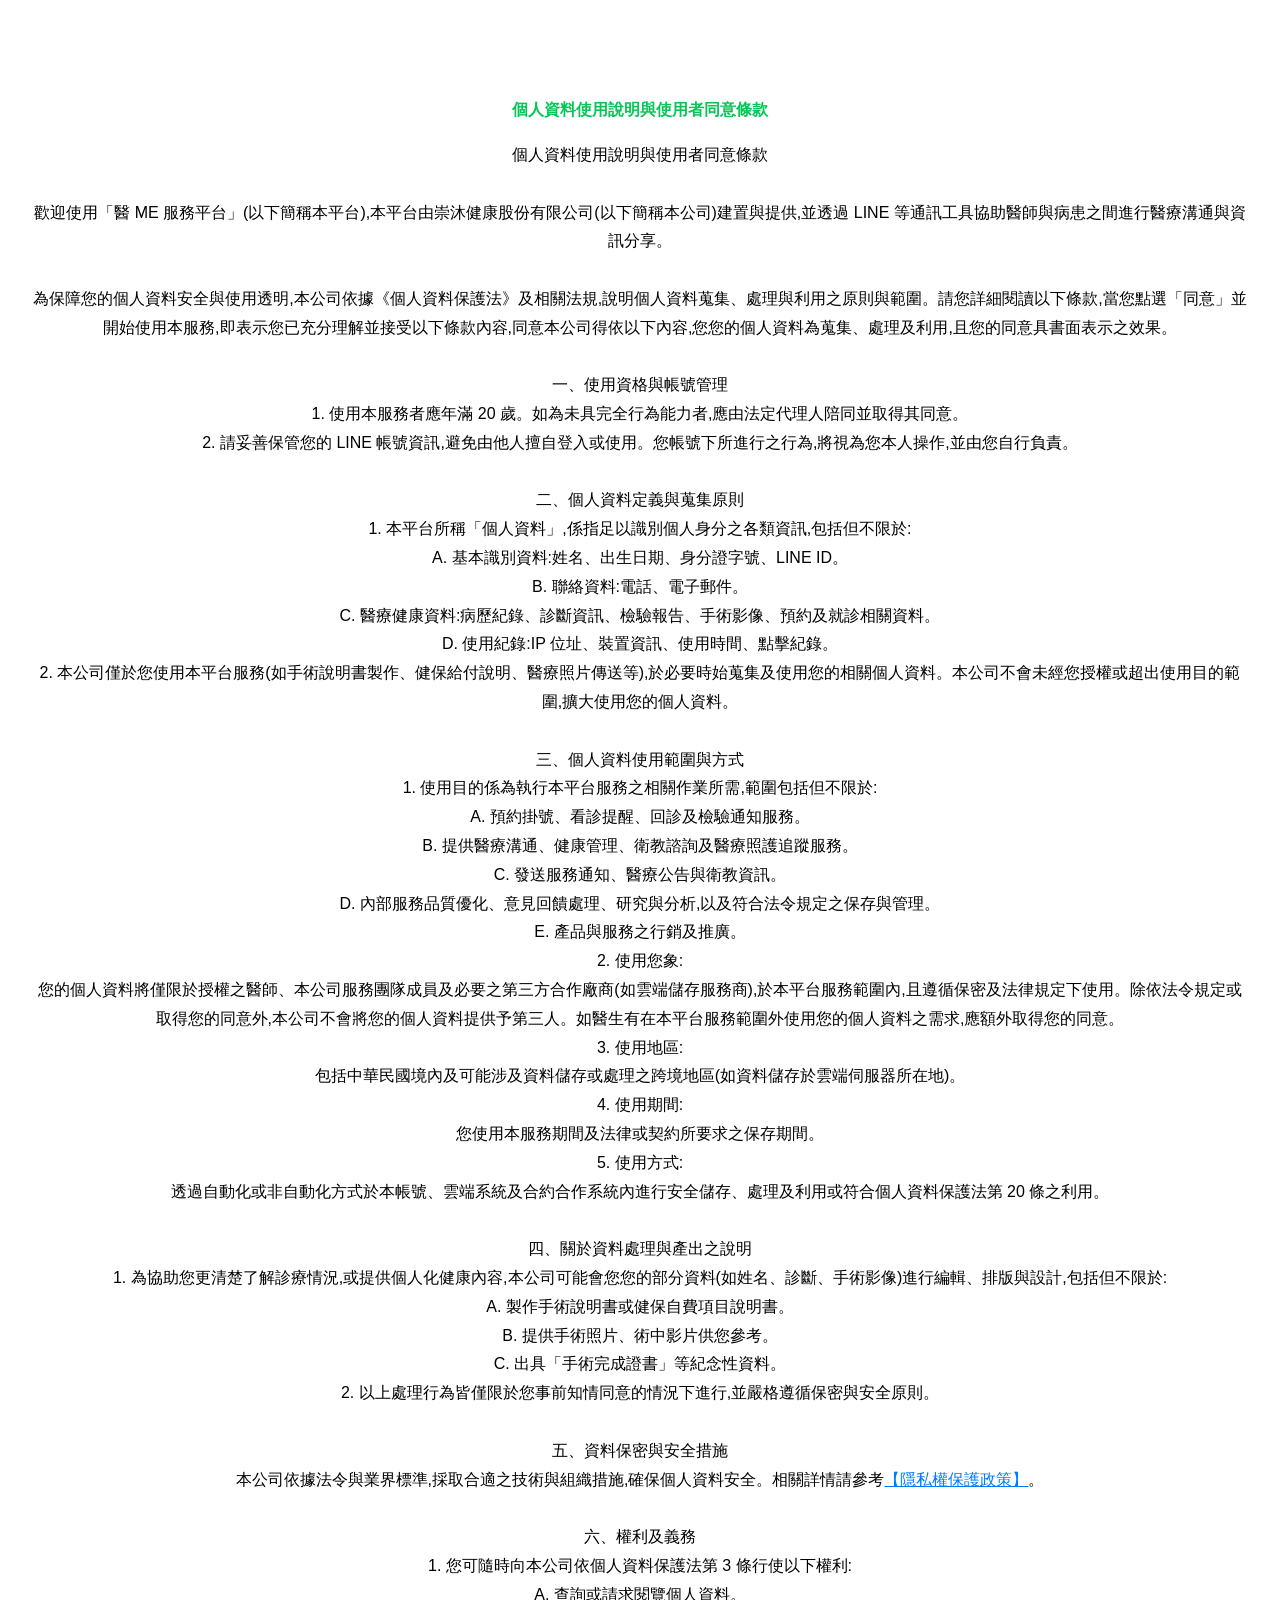
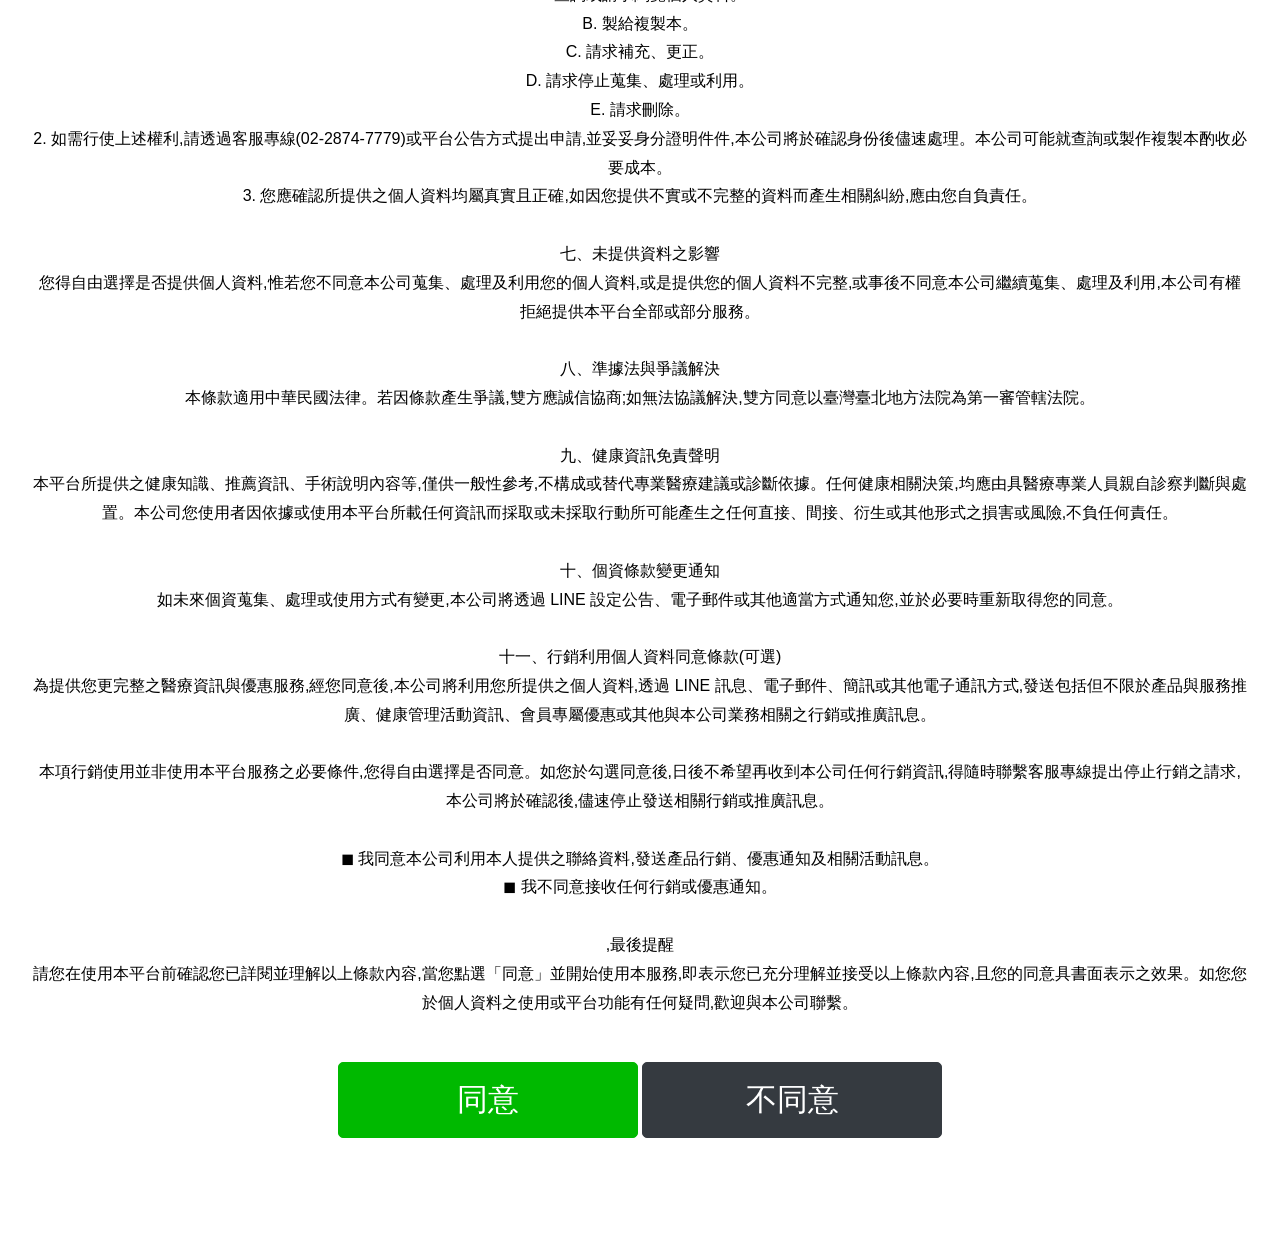
==== src/vanilla/index.html @ 17524dde "Update index.html" ====
<!DOCTYPE html>
<html lang="zh">
  <head>
    <meta charset="UTF-8" />
    <meta name="viewport" content="width=device-width, initial-scale=1.0" />
    <meta http-equiv="X-UA-Compatible" content="ie=edge" />
    <meta name="個資蒐集告知及同意" content="個資蒐集告知及同意頁面" />
    <title>個人資料使用說明與使用者同意條款</title>
    <link rel="stylesheet" href="index.css" />
    <style>
      /* 讓隱私連結看起來像一般文字連結 */
      .privacy-link {
        color: #007bff;
        text-decoration: underline;
        cursor: pointer;
      }
      /* Popup 外層遮罩 */
      .modal {
        position: fixed;
        inset: 0;
        display: none;
        align-items: center;
        justify-content: center;
        background: rgba(0, 0, 0, 0.5);
        z-index: 9999;
      }
      /* 控制顯示 */
      .modal.is-open {
        display: flex;
      }
      /* 內容框 */
      .modal__content {
        background: #ffffff;
        width: 90%;
        max-width: 900px;
        height: 80vh;
        border-radius: 8px;
        box-shadow: 0 10px 30px rgba(0, 0, 0, 0.2);
        display: flex;
        flex-direction: column;
      }
      .modal__header {
        padding: 0.75rem 1rem;
        border-bottom: 1px solid #e5e5e5;
        display: flex;
        align-items: center;
        justify-content: space-between;
      }
      .modal__title {
        font-size: 1rem;
        font-weight: 600;
      }
      .modal__close {
        border: none;
        background: transparent;
        font-size: 1.5rem;
        line-height: 1;
        cursor: pointer;
      }
      .modal__body {
        flex: 1;
        padding: 0;
      }
      .modal__body iframe {
        width: 100%;
        height: 100%;
      }
      /* 文字自動換行 */
      .home__privacy__text {
        white-space: pre-wrap;
        word-wrap: break-word;
        overflow-wrap: break-word;
        line-height: 1.8;
      }
    </style>
  </head>
  <body>
    <div class="home">
      <div class="home__title">
        <h4 class="home__title__link">個人資料使用說明與使用者同意條款</h4>
      </div>
      <p class="home__privacy__text">個人資料使用說明與使用者同意條款

歡迎使用「醫 ME 服務平台」(以下簡稱本平台),本平台由崇沐健康股份有限公司(以下簡稱本公司)建置與提供,並透過 LINE 等通訊工具協助醫師與病患之間進行醫療溝通與資訊分享。

為保障您的個人資料安全與使用透明,本公司依據《個人資料保護法》及相關法規,說明個人資料蒐集、處理與利用之原則與範圍。請您詳細閱讀以下條款,當您點選「同意」並開始使用本服務,即表示您已充分理解並接受以下條款內容,同意本公司得依以下內容,您您的個人資料為蒐集、處理及利用,且您的同意具書面表示之效果。

一、使用資格與帳號管理
1. 使用本服務者應年滿 20 歲。如為未具完全行為能力者,應由法定代理人陪同並取得其同意。
2. 請妥善保管您的 LINE 帳號資訊,避免由他人擅自登入或使用。您帳號下所進行之行為,將視為您本人操作,並由您自行負責。

二、個人資料定義與蒐集原則
1. 本平台所稱「個人資料」,係指足以識別個人身分之各類資訊,包括但不限於:
A. 基本識別資料:姓名、出生日期、身分證字號、LINE ID。
B. 聯絡資料:電話、電子郵件。
C. 醫療健康資料:病歷紀錄、診斷資訊、檢驗報告、手術影像、預約及就診相關資料。
D. 使用紀錄:IP 位址、裝置資訊、使用時間、點擊紀錄。
2. 本公司僅於您使用本平台服務(如手術說明書製作、健保給付說明、醫療照片傳送等),於必要時始蒐集及使用您的相關個人資料。本公司不會未經您授權或超出使用目的範圍,擴大使用您的個人資料。

三、個人資料使用範圍與方式
1. 使用目的係為執行本平台服務之相關作業所需,範圍包括但不限於:
A. 預約掛號、看診提醒、回診及檢驗通知服務。
B. 提供醫療溝通、健康管理、衛教諮詢及醫療照護追蹤服務。
C. 發送服務通知、醫療公告與衛教資訊。
D. 內部服務品質優化、意見回饋處理、研究與分析,以及符合法令規定之保存與管理。
E. 產品與服務之行銷及推廣。
2. 使用您象:
您的個人資料將僅限於授權之醫師、本公司服務團隊成員及必要之第三方合作廠商(如雲端儲存服務商),於本平台服務範圍內,且遵循保密及法律規定下使用。除依法令規定或取得您的同意外,本公司不會將您的個人資料提供予第三人。如醫生有在本平台服務範圍外使用您的個人資料之需求,應額外取得您的同意。
3. 使用地區:
包括中華民國境內及可能涉及資料儲存或處理之跨境地區(如資料儲存於雲端伺服器所在地)。
4. 使用期間:
您使用本服務期間及法律或契約所要求之保存期間。
5. 使用方式:
透過自動化或非自動化方式於本帳號、雲端系統及合約合作系統內進行安全儲存、處理及利用或符合個人資料保護法第 20 條之利用。

四、關於資料處理與產出之說明
1. 為協助您更清楚了解診療情況,或提供個人化健康內容,本公司可能會您您的部分資料(如姓名、診斷、手術影像)進行編輯、排版與設計,包括但不限於:
A. 製作手術說明書或健保自費項目說明書。
B. 提供手術照片、術中影片供您參考。
C. 出具「手術完成證書」等紀念性資料。
2. 以上處理行為皆僅限於您事前知情同意的情況下進行,並嚴格遵循保密與安全原則。

五、資料保密與安全措施
本公司依據法令與業界標準,採取合適之技術與組織措施,確保個人資料安全。相關詳情請參考<a href="#" id="openPrivacyPolicy" class="privacy-link">【隱私權保護政策】</a>。

六、權利及義務
1. 您可隨時向本公司依個人資料保護法第 3 條行使以下權利:
A. 查詢或請求閱覽個人資料。
B. 製給複製本。
C. 請求補充、更正。
D. 請求停止蒐集、處理或利用。
E. 請求刪除。
2. 如需行使上述權利,請透過客服專線(02-2874-7779)或平台公告方式提出申請,並妥妥身分證明件件,本公司將於確認身份後儘速處理。本公司可能就查詢或製作複製本酌收必要成本。
3. 您應確認所提供之個人資料均屬真實且正確,如因您提供不實或不完整的資料而產生相關糾紛,應由您自負責任。

七、未提供資料之影響
您得自由選擇是否提供個人資料,惟若您不同意本公司蒐集、處理及利用您的個人資料,或是提供您的個人資料不完整,或事後不同意本公司繼續蒐集、處理及利用,本公司有權拒絕提供本平台全部或部分服務。

八、準據法與爭議解決
本條款適用中華民國法律。若因條款產生爭議,雙方應誠信協商;如無法協議解決,雙方同意以臺灣臺北地方法院為第一審管轄法院。

九、健康資訊免責聲明
本平台所提供之健康知識、推薦資訊、手術說明內容等,僅供一般性參考,不構成或替代專業醫療建議或診斷依據。任何健康相關決策,均應由具醫療專業人員親自診察判斷與處置。本公司您使用者因依據或使用本平台所載任何資訊而採取或未採取行動所可能產生之任何直接、間接、衍生或其他形式之損害或風險,不負任何責任。

十、個資條款變更通知
如未來個資蒐集、處理或使用方式有變更,本公司將透過 LINE 設定公告、電子郵件或其他適當方式通知您,並於必要時重新取得您的同意。

十一、行銷利用個人資料同意條款(可選)
為提供您更完整之醫療資訊與優惠服務,經您同意後,本公司將利用您所提供之個人資料,透過 LINE 訊息、電子郵件、簡訊或其他電子通訊方式,發送包括但不限於產品與服務推廣、健康管理活動資訊、會員專屬優惠或其他與本公司業務相關之行銷或推廣訊息。

本項行銷使用並非使用本平台服務之必要條件,您得自由選擇是否同意。如您於勾選同意後,日後不希望再收到本公司任何行銷資訊,得隨時聯繫客服專線提出停止行銷之請求,本公司將於確認後,儘速停止發送相關行銷或推廣訊息。

◼ 我同意本公司利用本人提供之聯絡資料,發送產品行銷、優惠通知及相關活動訊息。
◼ 我不同意接收任何行銷或優惠通知。

,最後提醒
請您在使用本平台前確認您已詳閱並理解以上條款內容,當您點選「同意」並開始使用本服務,即表示您已充分理解並接受以上條款內容,且您的同意具書面表示之效果。如您您於個人資料之使用或平台功能有任何疑問,歡迎與本公司聯繫。
      </p>
      <!-- fill automatically disable change -->
      <input type="text" id="line_id" hidden />
      <div id="line_name_col" hidden>LINE名稱: <input type="text" id="line_name" disabled /></div>
      <!-- hidden text input columns: real_name, line_id, line_name -->
      <div id="real_name_col" hidden>病友的全名: <input type="text" id="real_name" /></div>
      <!-- checkbox and submit button -->
      <p><button class="home__buttons__button button--primary" id="submit" onclick="showConfirmation()">
        同意
      </button>
      <button class="home__buttons__button button--secondary" id="reset" onclick="reset()">
        不同意
    </div>
    </div>
    <!-- 隱私權保護政策 Popup -->
    <div id="privacyModal" class="modal">
      <div class="modal__content">
        <div class="modal__header">
          <span class="modal__title">隱私權保護政策</span>
          <button type="button" class="modal__close" id="closePrivacyModal">&times;</button>
        </div>
        <div class="modal__body">
          <iframe src="privacy.html" title="隱私權保護政策" frameborder="0"></iframe>
        </div>
      </div>
    </div>

    <script>
      // 開啟與關閉 modal 的簡單腳本
      (function () {
        const openBtn = document.getElementById('openPrivacyPolicy');
        const modal = document.getElementById('privacyModal');
        const closeBtn = document.getElementById('closePrivacyModal');
        if (!openBtn || !modal || !closeBtn) return;
        openBtn.addEventListener('click', function (e) {
          e.preventDefault();
          modal.classList.add('is-open');
        });
        closeBtn.addEventListener('click', function () {
          modal.classList.remove('is-open');
        });
        modal.addEventListener('click', function (e) {
          if (e.target === modal) {
            modal.classList.remove('is-open');
          }
        });
        document.addEventListener('keydown', function (e) {
          if (e.key === 'Escape') {
            modal.classList.remove('is-open');
          }
        });
      })();
    </script>
  </body>
</html>
---- src/vanilla/index.css ----
html, body {
  font-family: -apple-system, BlinkMacSystemFont, Segoe UI, Roboto, Oxygen, Ubuntu, Cantarell, Fira Sans, Droid Sans, Helvetica Neue, sans-serif;
  margin: 0;
  padding: 0;
}

input {
  padding: 0.25rem;
  margin: 0.25rem;
  border: 1px solid #353a40;
  border-radius: 5px;
  font-size: 2rem;
}

.home {
  padding: 5rem 2rem;
  text-align: center;
}

.home__title {
  line-height: 1.15;
}

.home__title__link {
  color: #06c755;
  text-decoration: none;
}

.home__title__link:hover {
  text-decoration: underline;
}

.home__badges {
  align-items: center;
  justify-content: center;
  display: flex;
  flex-wrap: nowrap;
  overflow: hidden;
  margin-bottom: 6rem;
}

.home__badges__badge:first-child {
  border-top-left-radius: 5px;
  border-bottom-left-radius: 5px;
}

.home__badges__badge:last-child {
  border-top-right-radius: 5px;
  border-bottom-right-radius: 5px;
}

.home__badges__badge {
  display: inline-block;
  padding: 0.3em 0.4em;
  font-size: 1.75rem;
  font-weight: 1000;
  line-height: 1.5;
  text-align: center;
  white-space: nowrap;
  vertical-align: baseline;
}

.badge--primary {
  color: #353a40;
  border: 1px solid #353a40;
  background-color: transparent;
  padding-top: calc(0.3em - 1px);
  padding-bottom: calc(0.3em - 1px);
}

.badge--secondary {
  color: #fff;
  background-color: #353a40;
}

.home__buttons {
  display: flex;
  align-items: center;
  justify-content: center;
  flex-wrap: wrap;
  gap: 1rem;
}

.home__buttons__button {
  min-width: 300px;
  cursor: pointer;
  display: inline-block;
  font-weight: 400;
  text-align: center;
  vertical-align: middle;
  user-select: none;
  border: 1px solid transparent;
  padding: 0.375rem 0.75rem;
  font-size: 1.9375rem;
  line-height: 2.0;
  border-radius: 5px;
  text-decoration: none;
  transition: color 0.15s ease-in-out, background-color 0.15s ease-in-out, border-color 0.15s ease-in-out, box-shadow 0.15s ease-in-out;
}

.button--primary {
  color: #fff;
  background-color: #00B900;
  border-color: #00B900;
}

.button--primary:hover {
  color: #fff;
  background-color: #009300;
  border-color: #008600;
}

.button--secondary {
  color: #fff;
  background-color: #353a40;
  border-color: #353a40;
}

.button--secondary:hover {
  color: #fff;
  background-color: #24272b;
  border-color: #1e2124;
}

.button--tertiary {
  background-color: transparent;
  background-image: none;
  color: #353a40;
  border-color: #353a40;
}

.button--tertiary:hover {
  color: #353a40;
  background-color: rgba(53,58,64,0.1);
  border-color: #353a40;
}

@media screen and (max-width: 600px) {
  html {
    font-size: 12px;
  }

  .home__title {
    font-size: 4rem;
    line-height: 1.15;
  }

  .home__buttons__button {
    font-size: 1.5rem;
  }
}

@media screen and (max-width: 930px) {
  .home__buttons {
    flex-direction: column;
  }
}
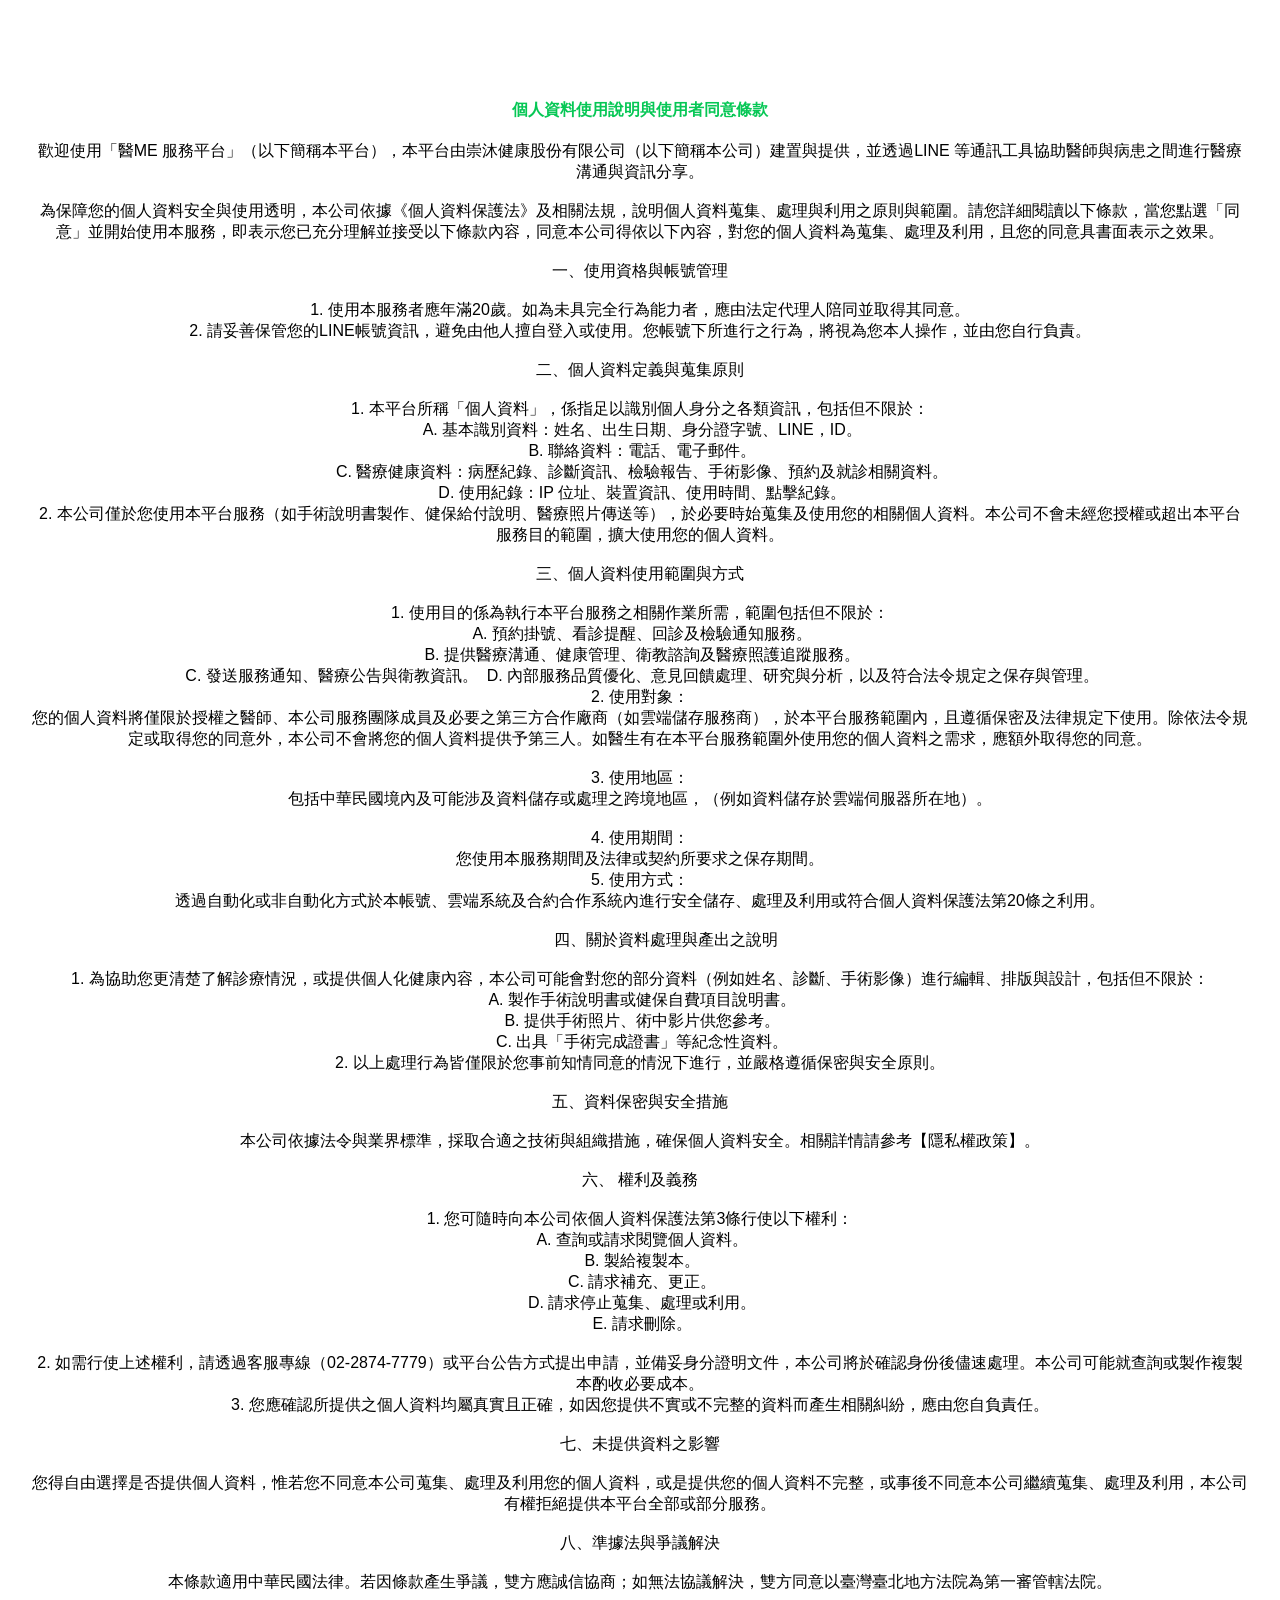
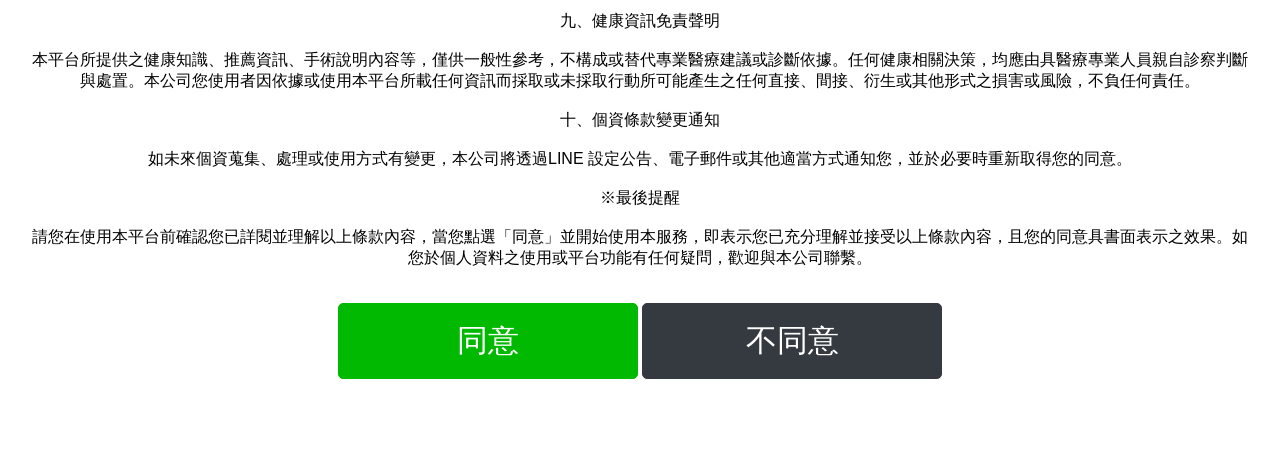
==== commit 239aa916: "Update index.html" ====
--- a/src/vanilla/index.html
+++ b/src/vanilla/index.html
@@ -1,161 +1,104 @@
 <!DOCTYPE html>
-<html lang="zh">
+<html lang="en">
   <head>
     <meta charset="UTF-8" />
     <meta name="viewport" content="width=device-width, initial-scale=1.0" />
     <meta http-equiv="X-UA-Compatible" content="ie=edge" />
     <meta name="個資蒐集告知及同意" content="個資蒐集告知及同意頁面" />
+    <link rel="stylesheet" href="index.css" />
     <title>個人資料使用說明與使用者同意條款</title>
-    <link rel="stylesheet" href="index.css" />
-    <style>
-      /* 讓隱私連結看起來像一般文字連結 */
-      .privacy-link {
-        color: #007bff;
-        text-decoration: underline;
-        cursor: pointer;
-      }
-      /* Popup 外層遮罩 */
-      .modal {
-        position: fixed;
-        inset: 0;
-        display: none;
-        align-items: center;
-        justify-content: center;
-        background: rgba(0, 0, 0, 0.5);
-        z-index: 9999;
-      }
-      /* 控制顯示 */
-      .modal.is-open {
-        display: flex;
-      }
-      /* 內容框 */
-      .modal__content {
-        background: #ffffff;
-        width: 90%;
-        max-width: 900px;
-        height: 80vh;
-        border-radius: 8px;
-        box-shadow: 0 10px 30px rgba(0, 0, 0, 0.2);
-        display: flex;
-        flex-direction: column;
-      }
-      .modal__header {
-        padding: 0.75rem 1rem;
-        border-bottom: 1px solid #e5e5e5;
-        display: flex;
-        align-items: center;
-        justify-content: space-between;
-      }
-      .modal__title {
-        font-size: 1rem;
-        font-weight: 600;
-      }
-      .modal__close {
-        border: none;
-        background: transparent;
-        font-size: 1.5rem;
-        line-height: 1;
-        cursor: pointer;
-      }
-      .modal__body {
-        flex: 1;
-        padding: 0;
-      }
-      .modal__body iframe {
-        width: 100%;
-        height: 100%;
-      }
-      /* 文字自動換行 */
-      .home__privacy__text {
-        white-space: pre-wrap;
-        word-wrap: break-word;
-        overflow-wrap: break-word;
-        line-height: 1.8;
-      }
-    </style>
   </head>
   <body>
     <div class="home">
+      <!-- A DATA PRIVACY AGREEMENT PAGE -->
       <div class="home__title">
         <h4 class="home__title__link">個人資料使用說明與使用者同意條款</h4>
       </div>
-      <p class="home__privacy__text">個人資料使用說明與使用者同意條款
-
-歡迎使用「醫 ME 服務平台」(以下簡稱本平台),本平台由崇沐健康股份有限公司(以下簡稱本公司)建置與提供,並透過 LINE 等通訊工具協助醫師與病患之間進行醫療溝通與資訊分享。
-
-為保障您的個人資料安全與使用透明,本公司依據《個人資料保護法》及相關法規,說明個人資料蒐集、處理與利用之原則與範圍。請您詳細閱讀以下條款,當您點選「同意」並開始使用本服務,即表示您已充分理解並接受以下條款內容,同意本公司得依以下內容,您您的個人資料為蒐集、處理及利用,且您的同意具書面表示之效果。
-
-一、使用資格與帳號管理
-1. 使用本服務者應年滿 20 歲。如為未具完全行為能力者,應由法定代理人陪同並取得其同意。
-2. 請妥善保管您的 LINE 帳號資訊,避免由他人擅自登入或使用。您帳號下所進行之行為,將視為您本人操作,並由您自行負責。
-
-二、個人資料定義與蒐集原則
-1. 本平台所稱「個人資料」,係指足以識別個人身分之各類資訊,包括但不限於:
-A. 基本識別資料:姓名、出生日期、身分證字號、LINE ID。
-B. 聯絡資料:電話、電子郵件。
-C. 醫療健康資料:病歷紀錄、診斷資訊、檢驗報告、手術影像、預約及就診相關資料。
-D. 使用紀錄:IP 位址、裝置資訊、使用時間、點擊紀錄。
-2. 本公司僅於您使用本平台服務(如手術說明書製作、健保給付說明、醫療照片傳送等),於必要時始蒐集及使用您的相關個人資料。本公司不會未經您授權或超出使用目的範圍,擴大使用您的個人資料。
-
-三、個人資料使用範圍與方式
-1. 使用目的係為執行本平台服務之相關作業所需,範圍包括但不限於:
-A. 預約掛號、看診提醒、回診及檢驗通知服務。
-B. 提供醫療溝通、健康管理、衛教諮詢及醫療照護追蹤服務。
-C. 發送服務通知、醫療公告與衛教資訊。
-D. 內部服務品質優化、意見回饋處理、研究與分析,以及符合法令規定之保存與管理。
-E. 產品與服務之行銷及推廣。
-2. 使用您象:
-您的個人資料將僅限於授權之醫師、本公司服務團隊成員及必要之第三方合作廠商(如雲端儲存服務商),於本平台服務範圍內,且遵循保密及法律規定下使用。除依法令規定或取得您的同意外,本公司不會將您的個人資料提供予第三人。如醫生有在本平台服務範圍外使用您的個人資料之需求,應額外取得您的同意。
-3. 使用地區:
-包括中華民國境內及可能涉及資料儲存或處理之跨境地區(如資料儲存於雲端伺服器所在地)。
-4. 使用期間:
-您使用本服務期間及法律或契約所要求之保存期間。
-5. 使用方式:
-透過自動化或非自動化方式於本帳號、雲端系統及合約合作系統內進行安全儲存、處理及利用或符合個人資料保護法第 20 條之利用。
-
-四、關於資料處理與產出之說明
-1. 為協助您更清楚了解診療情況,或提供個人化健康內容,本公司可能會您您的部分資料(如姓名、診斷、手術影像)進行編輯、排版與設計,包括但不限於:
-A. 製作手術說明書或健保自費項目說明書。
-B. 提供手術照片、術中影片供您參考。
-C. 出具「手術完成證書」等紀念性資料。
-2. 以上處理行為皆僅限於您事前知情同意的情況下進行,並嚴格遵循保密與安全原則。
-
-五、資料保密與安全措施
-本公司依據法令與業界標準,採取合適之技術與組織措施,確保個人資料安全。相關詳情請參考<a href="#" id="openPrivacyPolicy" class="privacy-link">【隱私權保護政策】</a>。
-
-六、權利及義務
-1. 您可隨時向本公司依個人資料保護法第 3 條行使以下權利:
-A. 查詢或請求閱覽個人資料。
-B. 製給複製本。
-C. 請求補充、更正。
-D. 請求停止蒐集、處理或利用。
-E. 請求刪除。
-2. 如需行使上述權利,請透過客服專線(02-2874-7779)或平台公告方式提出申請,並妥妥身分證明件件,本公司將於確認身份後儘速處理。本公司可能就查詢或製作複製本酌收必要成本。
-3. 您應確認所提供之個人資料均屬真實且正確,如因您提供不實或不完整的資料而產生相關糾紛,應由您自負責任。
-
-七、未提供資料之影響
-您得自由選擇是否提供個人資料,惟若您不同意本公司蒐集、處理及利用您的個人資料,或是提供您的個人資料不完整,或事後不同意本公司繼續蒐集、處理及利用,本公司有權拒絕提供本平台全部或部分服務。
-
-八、準據法與爭議解決
-本條款適用中華民國法律。若因條款產生爭議,雙方應誠信協商;如無法協議解決,雙方同意以臺灣臺北地方法院為第一審管轄法院。
-
-九、健康資訊免責聲明
-本平台所提供之健康知識、推薦資訊、手術說明內容等,僅供一般性參考,不構成或替代專業醫療建議或診斷依據。任何健康相關決策,均應由具醫療專業人員親自診察判斷與處置。本公司您使用者因依據或使用本平台所載任何資訊而採取或未採取行動所可能產生之任何直接、間接、衍生或其他形式之損害或風險,不負任何責任。
-
-十、個資條款變更通知
-如未來個資蒐集、處理或使用方式有變更,本公司將透過 LINE 設定公告、電子郵件或其他適當方式通知您,並於必要時重新取得您的同意。
-
-十一、行銷利用個人資料同意條款(可選)
-為提供您更完整之醫療資訊與優惠服務,經您同意後,本公司將利用您所提供之個人資料,透過 LINE 訊息、電子郵件、簡訊或其他電子通訊方式,發送包括但不限於產品與服務推廣、健康管理活動資訊、會員專屬優惠或其他與本公司業務相關之行銷或推廣訊息。
-
-本項行銷使用並非使用本平台服務之必要條件,您得自由選擇是否同意。如您於勾選同意後,日後不希望再收到本公司任何行銷資訊,得隨時聯繫客服專線提出停止行銷之請求,本公司將於確認後,儘速停止發送相關行銷或推廣訊息。
-
-◼ 我同意本公司利用本人提供之聯絡資料,發送產品行銷、優惠通知及相關活動訊息。
-◼ 我不同意接收任何行銷或優惠通知。
-
-,最後提醒
-請您在使用本平台前確認您已詳閱並理解以上條款內容,當您點選「同意」並開始使用本服務,即表示您已充分理解並接受以上條款內容,且您的同意具書面表示之效果。如您您於個人資料之使用或平台功能有任何疑問,歡迎與本公司聯繫。
+      <p class="home__privacy__text">
+        歡迎使用「醫ME 服務平台」（以下簡稱本平台），本平台由崇沐健康股份有限公司（以下簡稱本公司）建置與提供，並透過LINE 等通訊工具協助醫師與病患之間進行醫療溝通與資訊分享。<br>
+        <br>
+        為保障您的個人資料安全與使用透明，本公司依據《個人資料保護法》及相關法規，說明個人資料蒐集、處理與利用之原則與範圍。請您詳細閱讀以下條款，當您點選「同意」並開始使用本服務，即表示您已充分理解並接受以下條款內容，同意本公司得依以下內容，對您的個人資料為蒐集、處理及利用，且您的同意具書面表示之效果。<br>  
+        <br>
+        一、使用資格與帳號管理<br>
+        <br>
+        1. 使用本服務者應年滿20歲。如為未具完全行為能力者，應由法定代理人陪同並取得其同意。<br>
+        2. 請妥善保管您的LINE帳號資訊，避免由他人擅自登入或使用。您帳號下所進行之行為，將視為您本人操作，並由您自行負責。<br>
+        <br>
+        二、個人資料定義與蒐集原則<br>
+        <br>
+        1. 本平台所稱「個人資料」，係指足以識別個人身分之各類資訊，包括但不限於：<br>
+        &nbsp;A. 基本識別資料：姓名、出生日期、身分證字號、LINE，ID。<br>
+        &nbsp;B. 聯絡資料：電話、電子郵件。<br>
+        &nbsp;C. 醫療健康資料：病歷紀錄、診斷資訊、檢驗報告、手術影像、預約及就診相關資料。<br>
+        &nbsp;D. 使用紀錄：IP 位址、裝置資訊、使用時間、點擊紀錄。<br>
+        2. 本公司僅於您使用本平台服務（如手術說明書製作、健保給付說明、醫療照片傳送等），於必要時始蒐集及使用您的相關個人資料。本公司不會未經您授權或超出本平台服務目的範圍，擴大使用您的個人資料。<br>
+        <br>
+        三、個人資料使用範圍與方式<br>
+        <br>
+        1. 使用目的係為執行本平台服務之相關作業所需，範圍包括但不限於：<br>
+        &nbsp;A. 預約掛號、看診提醒、回診及檢驗通知服務。<br>
+        &nbsp;B. 提供醫療溝通、健康管理、衛教諮詢及醫療照護追蹤服務。<br>
+        &nbsp;C. 發送服務通知、醫療公告與衛教資訊。
+        &nbsp;D. 內部服務品質優化、意見回饋處理、研究與分析，以及符合法令規定之保存與管理。
+        <br>
+        2. 使用對象：<br>
+        您的個人資料將僅限於授權之醫師、本公司服務團隊成員及必要之第三方合作廠商（如雲端儲存服務商），於本平台服務範圍內，且遵循保密及法律規定下使用。除依法令規定或取得您的同意外，本公司不會將您的個人資料提供予第三人。如醫生有在本平台服務範圍外使用您的個人資料之需求，應額外取得您的同意。<br>
+        <br>
+        3. 使用地區：<br>
+        包括中華民國境內及可能涉及資料儲存或處理之跨境地區，（例如資料儲存於雲端伺服器所在地）。<br>
+        <br>
+        4. 使用期間：<br>
+        您使用本服務期間及法律或契約所要求之保存期間。
+        <br>
+        5. 使用方式：<br>
+        透過自動化或非自動化方式於本帳號、雲端系統及合約合作系統內進行安全儲存、處理及利用或符合個人資料保護法第20條之利用。<br>
+        <br>
+　　　  四、關於資料處理與產出之說明<br>
+        <br>
+        1. 為協助您更清楚了解診療情況，或提供個人化健康內容，本公司可能會對您的部分資料（例如姓名、診斷、手術影像）進行編輯、排版與設計，包括但不限於：<br>
+        &nbsp;A. 製作手術說明書或健保自費項目說明書。<br>
+        &nbsp;B. 提供手術照片、術中影片供您參考。<br>
+        &nbsp;C. 出具「手術完成證書」等紀念性資料。<br>
+        2. 以上處理行為皆僅限於您事前知情同意的情況下進行，並嚴格遵循保密與安全原則。<br>
+        <br>
+        五、資料保密與安全措施<br>
+        <br>
+        本公司依據法令與業界標準，採取合適之技術與組織措施，確保個人資料安全。相關詳情請參考【隱私權政策】。<br>
+        <br>
+        六、 權利及義務<br>
+        <br>
+        1. 您可隨時向本公司依個人資料保護法第3條行使以下權利：<br>
+        &nbsp;A. 查詢或請求閱覽個人資料。<br>
+        &nbsp;B. 製給複製本。<br>
+        &nbsp;C. 請求補充、更正。<br>
+        &nbsp;D. 請求停止蒐集、處理或利用。<br>
+        &nbsp;E. 請求刪除。<br>
+        <br>
+        2. 如需行使上述權利，請透過客服專線（02-2874-7779）或平台公告方式提出申請，並備妥身分證明文件，本公司將於確認身份後儘速處理。本公司可能就查詢或製作複製本酌收必要成本。<br>
+        3. 您應確認所提供之個人資料均屬真實且正確，如因您提供不實或不完整的資料而產生相關糾紛，應由您自負責任。<br>
+        <br>
+        七、未提供資料之影響<br>
+        <br>
+        您得自由選擇是否提供個人資料，惟若您不同意本公司蒐集、處理及利用您的個人資料，或是提供您的個人資料不完整，或事後不同意本公司繼續蒐集、處理及利用，本公司有權拒絕提供本平台全部或部分服務。<br>
+        <br>
+        八、準據法與爭議解決<br>
+        <br>
+        本條款適用中華民國法律。若因條款產生爭議，雙方應誠信協商；如無法協議解決，雙方同意以臺灣臺北地方法院為第一審管轄法院。<br>
+        <br>
+        九、健康資訊免責聲明<br>
+        <br>
+        本平台所提供之健康知識、推薦資訊、手術說明內容等，僅供一般性參考，不構成或替代專業醫療建議或診斷依據。任何健康相關決策，均應由具醫療專業人員親自診察判斷與處置。本公司您使用者因依據或使用本平台所載任何資訊而採取或未採取行動所可能產生之任何直接、間接、衍生或其他形式之損害或風險，不負任何責任。<br>
+        <br>
+        十、個資條款變更通知<br>
+        <br>
+        如未來個資蒐集、處理或使用方式有變更，本公司將透過LINE 設定公告、電子郵件或其他適當方式通知您，並於必要時重新取得您的同意。<br>
+        <br>
+        ※最後提醒<br>
+        <br>
+        請您在使用本平台前確認您已詳閱並理解以上條款內容，當您點選「同意」並開始使用本服務，即表示您已充分理解並接受以上條款內容，且您的同意具書面表示之效果。如您於個人資料之使用或平台功能有任何疑問，歡迎與本公司聯繫。<br>
+        <br>
       </p>
+        
       <!-- fill automatically disable change -->
       <input type="text" id="line_id" hidden />
       <div id="line_name_col" hidden>LINE名稱: <input type="text" id="line_name" disabled /></div>
@@ -168,45 +111,5 @@
       <button class="home__buttons__button button--secondary" id="reset" onclick="reset()">
         不同意
     </div>
-    </div>
-    <!-- 隱私權保護政策 Popup -->
-    <div id="privacyModal" class="modal">
-      <div class="modal__content">
-        <div class="modal__header">
-          <span class="modal__title">隱私權保護政策</span>
-          <button type="button" class="modal__close" id="closePrivacyModal">&times;</button>
-        </div>
-        <div class="modal__body">
-          <iframe src="privacy.html" title="隱私權保護政策" frameborder="0"></iframe>
-        </div>
-      </div>
-    </div>
-
-    <script>
-      // 開啟與關閉 modal 的簡單腳本
-      (function () {
-        const openBtn = document.getElementById('openPrivacyPolicy');
-        const modal = document.getElementById('privacyModal');
-        const closeBtn = document.getElementById('closePrivacyModal');
-        if (!openBtn || !modal || !closeBtn) return;
-        openBtn.addEventListener('click', function (e) {
-          e.preventDefault();
-          modal.classList.add('is-open');
-        });
-        closeBtn.addEventListener('click', function () {
-          modal.classList.remove('is-open');
-        });
-        modal.addEventListener('click', function (e) {
-          if (e.target === modal) {
-            modal.classList.remove('is-open');
-          }
-        });
-        document.addEventListener('keydown', function (e) {
-          if (e.key === 'Escape') {
-            modal.classList.remove('is-open');
-          }
-        });
-      })();
-    </script>
   </body>
 </html>
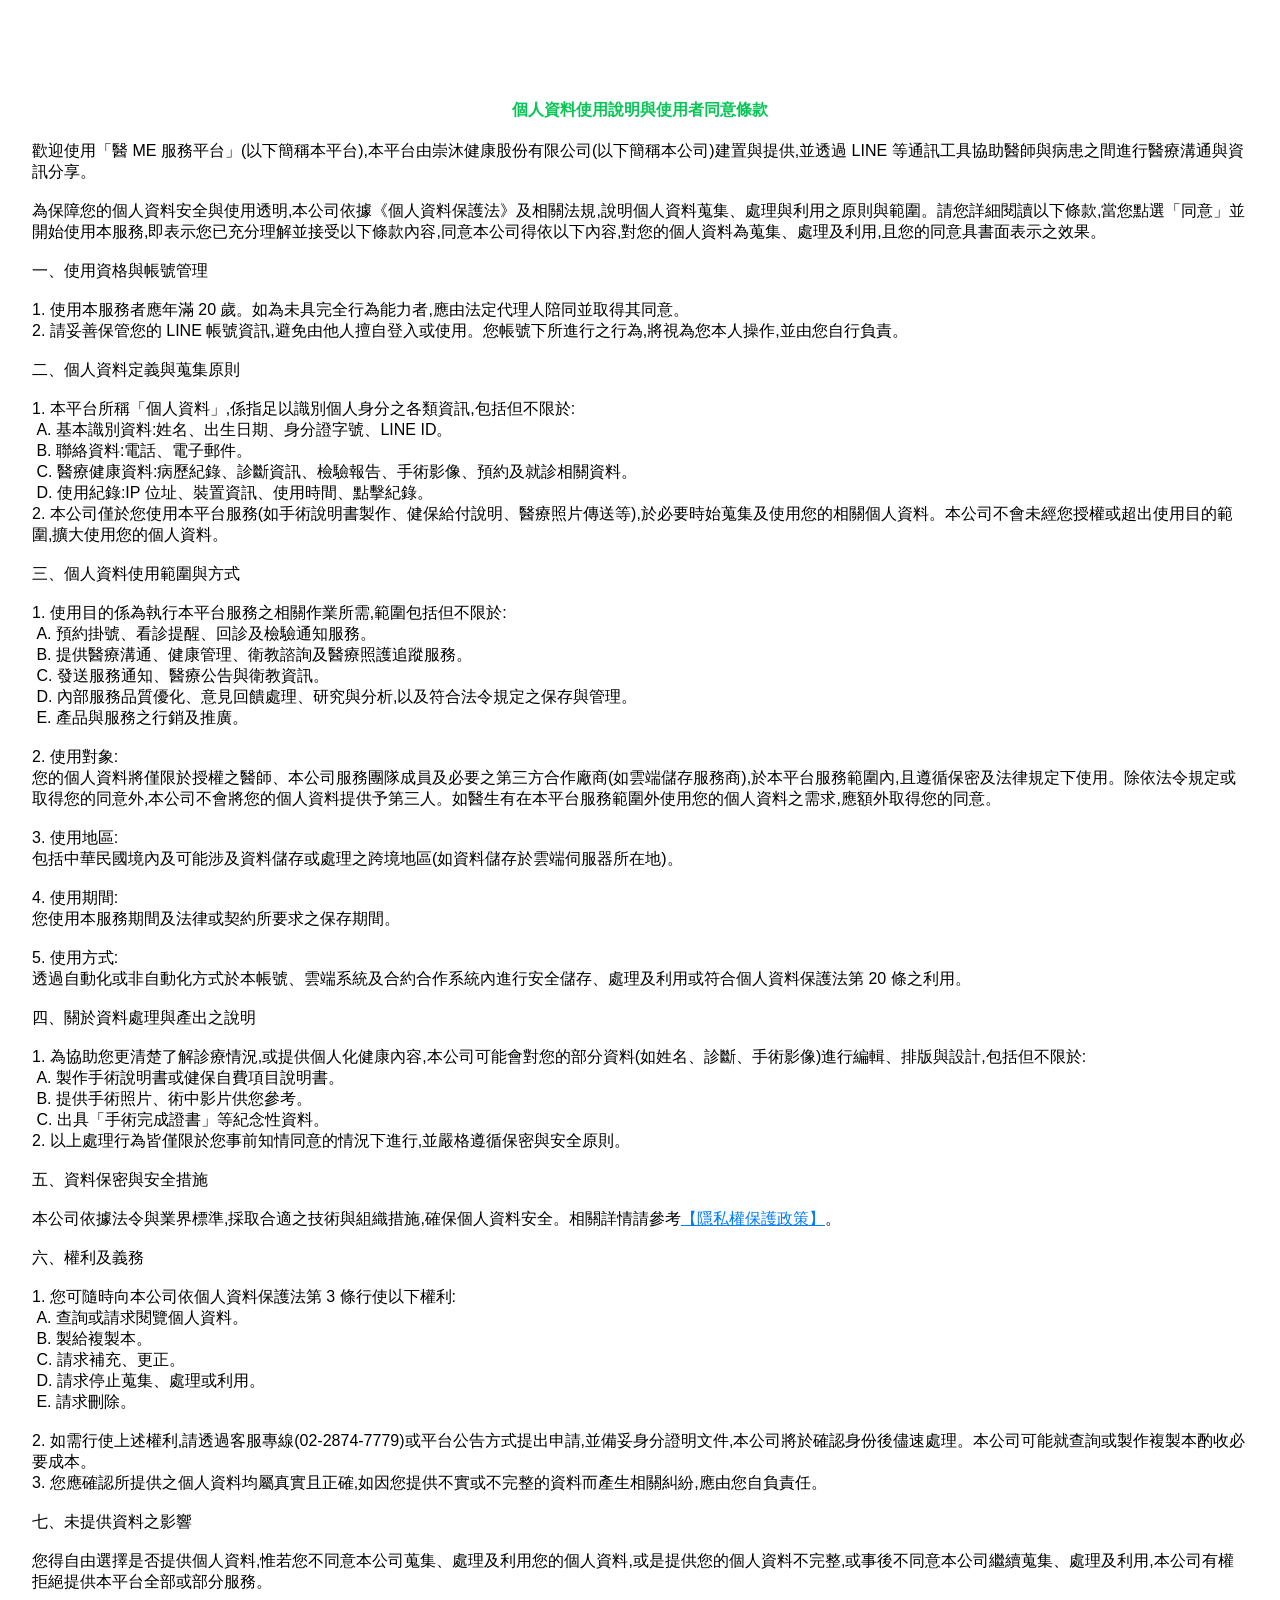
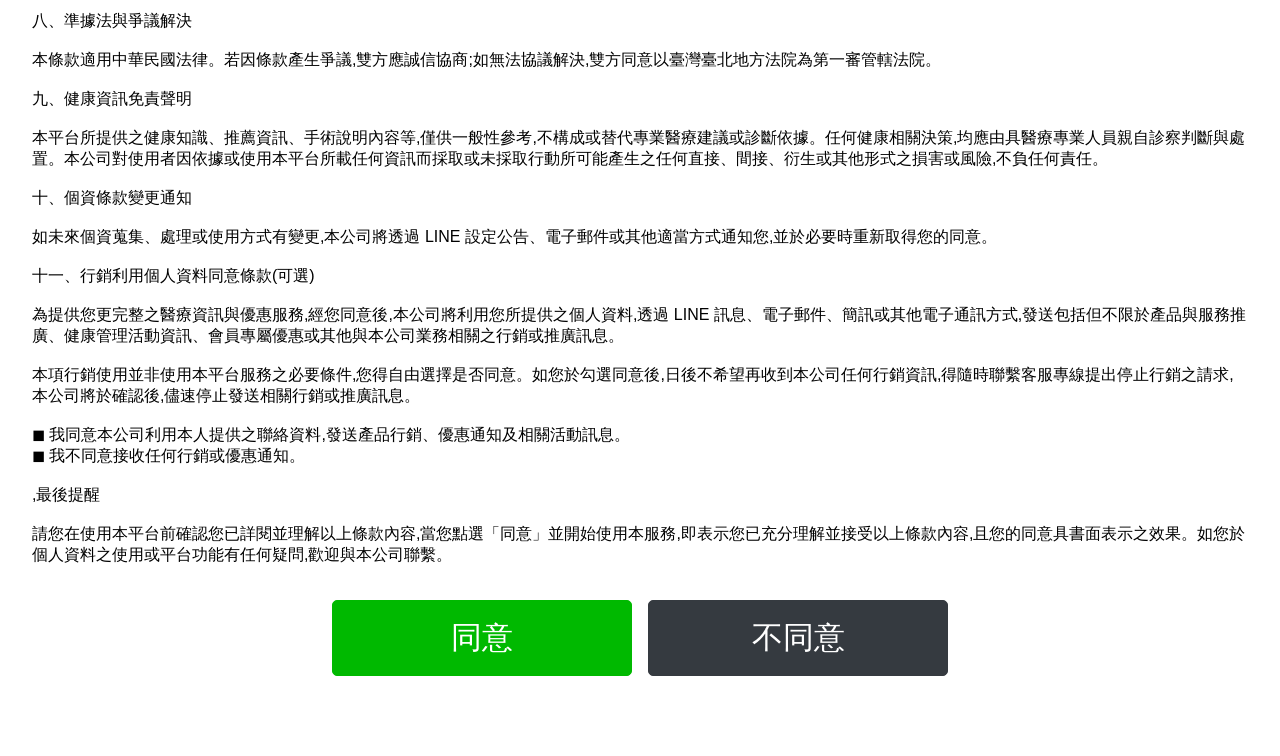
==== commit 9c86ea8b: "Update index.html" ====
--- a/src/vanilla/index.html
+++ b/src/vanilla/index.html
@@ -1,12 +1,71 @@
 <!DOCTYPE html>
-<html lang="en">
+<html lang="zh">
   <head>
     <meta charset="UTF-8" />
     <meta name="viewport" content="width=device-width, initial-scale=1.0" />
     <meta http-equiv="X-UA-Compatible" content="ie=edge" />
     <meta name="個資蒐集告知及同意" content="個資蒐集告知及同意頁面" />
+    <title>個人資料使用說明與使用者同意條款</title>
     <link rel="stylesheet" href="index.css" />
-    <title>個人資料使用說明與使用者同意條款</title>
+    <style>
+      /* 讓隱私連結看起來像一般文字連結 */
+      .privacy-link {
+        color: #007bff;
+        text-decoration: underline;
+        cursor: pointer;
+      }
+      /* Popup 外層遮罩 */
+      .modal {
+        position: fixed;
+        inset: 0;
+        display: none;
+        align-items: center;
+        justify-content: center;
+        background: rgba(0, 0, 0, 0.5);
+        z-index: 9999;
+      }
+      /* 控制顯示 */
+      .modal.is-open {
+        display: flex;
+      }
+      /* 內容框 */
+      .modal__content {
+        background: #ffffff;
+        width: 90%;
+        max-width: 900px;
+        height: 80vh;
+        border-radius: 8px;
+        box-shadow: 0 10px 30px rgba(0, 0, 0, 0.2);
+        display: flex;
+        flex-direction: column;
+      }
+      .modal__header {
+        padding: 0.75rem 1rem;
+        border-bottom: 1px solid #e5e5e5;
+        display: flex;
+        align-items: center;
+        justify-content: space-between;
+      }
+      .modal__title {
+        font-size: 1rem;
+        font-weight: 600;
+      }
+      .modal__close {
+        border: none;
+        background: transparent;
+        font-size: 1.5rem;
+        line-height: 1;
+        cursor: pointer;
+      }
+      .modal__body {
+        flex: 1;
+        padding: 0;
+      }
+      .modal__body iframe {
+        width: 100%;
+        height: 100%;
+      }
+    </style>
   </head>
   <body>
     <div class="home">
@@ -14,102 +73,147 @@
       <div class="home__title">
         <h4 class="home__title__link">個人資料使用說明與使用者同意條款</h4>
       </div>
-      <p class="home__privacy__text">
-        歡迎使用「醫ME 服務平台」（以下簡稱本平台），本平台由崇沐健康股份有限公司（以下簡稱本公司）建置與提供，並透過LINE 等通訊工具協助醫師與病患之間進行醫療溝通與資訊分享。<br>
-        <br>
-        為保障您的個人資料安全與使用透明，本公司依據《個人資料保護法》及相關法規，說明個人資料蒐集、處理與利用之原則與範圍。請您詳細閱讀以下條款，當您點選「同意」並開始使用本服務，即表示您已充分理解並接受以下條款內容，同意本公司得依以下內容，對您的個人資料為蒐集、處理及利用，且您的同意具書面表示之效果。<br>  
-        <br>
-        一、使用資格與帳號管理<br>
-        <br>
-        1. 使用本服務者應年滿20歲。如為未具完全行為能力者，應由法定代理人陪同並取得其同意。<br>
-        2. 請妥善保管您的LINE帳號資訊，避免由他人擅自登入或使用。您帳號下所進行之行為，將視為您本人操作，並由您自行負責。<br>
-        <br>
-        二、個人資料定義與蒐集原則<br>
-        <br>
-        1. 本平台所稱「個人資料」，係指足以識別個人身分之各類資訊，包括但不限於：<br>
-        &nbsp;A. 基本識別資料：姓名、出生日期、身分證字號、LINE，ID。<br>
-        &nbsp;B. 聯絡資料：電話、電子郵件。<br>
-        &nbsp;C. 醫療健康資料：病歷紀錄、診斷資訊、檢驗報告、手術影像、預約及就診相關資料。<br>
-        &nbsp;D. 使用紀錄：IP 位址、裝置資訊、使用時間、點擊紀錄。<br>
-        2. 本公司僅於您使用本平台服務（如手術說明書製作、健保給付說明、醫療照片傳送等），於必要時始蒐集及使用您的相關個人資料。本公司不會未經您授權或超出本平台服務目的範圍，擴大使用您的個人資料。<br>
-        <br>
-        三、個人資料使用範圍與方式<br>
-        <br>
-        1. 使用目的係為執行本平台服務之相關作業所需，範圍包括但不限於：<br>
-        &nbsp;A. 預約掛號、看診提醒、回診及檢驗通知服務。<br>
-        &nbsp;B. 提供醫療溝通、健康管理、衛教諮詢及醫療照護追蹤服務。<br>
-        &nbsp;C. 發送服務通知、醫療公告與衛教資訊。
-        &nbsp;D. 內部服務品質優化、意見回饋處理、研究與分析，以及符合法令規定之保存與管理。
-        <br>
-        2. 使用對象：<br>
-        您的個人資料將僅限於授權之醫師、本公司服務團隊成員及必要之第三方合作廠商（如雲端儲存服務商），於本平台服務範圍內，且遵循保密及法律規定下使用。除依法令規定或取得您的同意外，本公司不會將您的個人資料提供予第三人。如醫生有在本平台服務範圍外使用您的個人資料之需求，應額外取得您的同意。<br>
-        <br>
-        3. 使用地區：<br>
-        包括中華民國境內及可能涉及資料儲存或處理之跨境地區，（例如資料儲存於雲端伺服器所在地）。<br>
-        <br>
-        4. 使用期間：<br>
-        您使用本服務期間及法律或契約所要求之保存期間。
-        <br>
-        5. 使用方式：<br>
-        透過自動化或非自動化方式於本帳號、雲端系統及合約合作系統內進行安全儲存、處理及利用或符合個人資料保護法第20條之利用。<br>
-        <br>
-　　　  四、關於資料處理與產出之說明<br>
-        <br>
-        1. 為協助您更清楚了解診療情況，或提供個人化健康內容，本公司可能會對您的部分資料（例如姓名、診斷、手術影像）進行編輯、排版與設計，包括但不限於：<br>
-        &nbsp;A. 製作手術說明書或健保自費項目說明書。<br>
-        &nbsp;B. 提供手術照片、術中影片供您參考。<br>
-        &nbsp;C. 出具「手術完成證書」等紀念性資料。<br>
-        2. 以上處理行為皆僅限於您事前知情同意的情況下進行，並嚴格遵循保密與安全原則。<br>
-        <br>
-        五、資料保密與安全措施<br>
-        <br>
-        本公司依據法令與業界標準，採取合適之技術與組織措施，確保個人資料安全。相關詳情請參考【隱私權政策】。<br>
-        <br>
-        六、 權利及義務<br>
-        <br>
-        1. 您可隨時向本公司依個人資料保護法第3條行使以下權利：<br>
-        &nbsp;A. 查詢或請求閱覽個人資料。<br>
-        &nbsp;B. 製給複製本。<br>
-        &nbsp;C. 請求補充、更正。<br>
-        &nbsp;D. 請求停止蒐集、處理或利用。<br>
-        &nbsp;E. 請求刪除。<br>
-        <br>
-        2. 如需行使上述權利，請透過客服專線（02-2874-7779）或平台公告方式提出申請，並備妥身分證明文件，本公司將於確認身份後儘速處理。本公司可能就查詢或製作複製本酌收必要成本。<br>
-        3. 您應確認所提供之個人資料均屬真實且正確，如因您提供不實或不完整的資料而產生相關糾紛，應由您自負責任。<br>
-        <br>
-        七、未提供資料之影響<br>
-        <br>
-        您得自由選擇是否提供個人資料，惟若您不同意本公司蒐集、處理及利用您的個人資料，或是提供您的個人資料不完整，或事後不同意本公司繼續蒐集、處理及利用，本公司有權拒絕提供本平台全部或部分服務。<br>
-        <br>
-        八、準據法與爭議解決<br>
-        <br>
-        本條款適用中華民國法律。若因條款產生爭議，雙方應誠信協商；如無法協議解決，雙方同意以臺灣臺北地方法院為第一審管轄法院。<br>
-        <br>
-        九、健康資訊免責聲明<br>
-        <br>
-        本平台所提供之健康知識、推薦資訊、手術說明內容等，僅供一般性參考，不構成或替代專業醫療建議或診斷依據。任何健康相關決策，均應由具醫療專業人員親自診察判斷與處置。本公司您使用者因依據或使用本平台所載任何資訊而採取或未採取行動所可能產生之任何直接、間接、衍生或其他形式之損害或風險，不負任何責任。<br>
-        <br>
-        十、個資條款變更通知<br>
-        <br>
-        如未來個資蒐集、處理或使用方式有變更，本公司將透過LINE 設定公告、電子郵件或其他適當方式通知您，並於必要時重新取得您的同意。<br>
-        <br>
-        ※最後提醒<br>
-        <br>
-        請您在使用本平台前確認您已詳閱並理解以上條款內容，當您點選「同意」並開始使用本服務，即表示您已充分理解並接受以上條款內容，且您的同意具書面表示之效果。如您於個人資料之使用或平台功能有任何疑問，歡迎與本公司聯繫。<br>
-        <br>
+      <p class="home__privacy__text">歡迎使用「醫 ME 服務平台」(以下簡稱本平台),本平台由崇沐健康股份有限公司(以下簡稱本公司)建置與提供,並透過 LINE 等通訊工具協助醫師與病患之間進行醫療溝通與資訊分享。
+
+為保障您的個人資料安全與使用透明,本公司依據《個人資料保護法》及相關法規,說明個人資料蒐集、處理與利用之原則與範圍。請您詳細閱讀以下條款,當您點選「同意」並開始使用本服務,即表示您已充分理解並接受以下條款內容,同意本公司得依以下內容,對您的個人資料為蒐集、處理及利用,且您的同意具書面表示之效果。
+
+一、使用資格與帳號管理
+
+1. 使用本服務者應年滿 20 歲。如為未具完全行為能力者,應由法定代理人陪同並取得其同意。
+2. 請妥善保管您的 LINE 帳號資訊,避免由他人擅自登入或使用。您帳號下所進行之行為,將視為您本人操作,並由您自行負責。
+
+二、個人資料定義與蒐集原則
+
+1. 本平台所稱「個人資料」,係指足以識別個人身分之各類資訊,包括但不限於:
+&nbsp;A. 基本識別資料:姓名、出生日期、身分證字號、LINE ID。
+&nbsp;B. 聯絡資料:電話、電子郵件。
+&nbsp;C. 醫療健康資料:病歷紀錄、診斷資訊、檢驗報告、手術影像、預約及就診相關資料。
+&nbsp;D. 使用紀錄:IP 位址、裝置資訊、使用時間、點擊紀錄。
+2. 本公司僅於您使用本平台服務(如手術說明書製作、健保給付說明、醫療照片傳送等),於必要時始蒐集及使用您的相關個人資料。本公司不會未經您授權或超出使用目的範圍,擴大使用您的個人資料。
+
+三、個人資料使用範圍與方式
+
+1. 使用目的係為執行本平台服務之相關作業所需,範圍包括但不限於:
+&nbsp;A. 預約掛號、看診提醒、回診及檢驗通知服務。
+&nbsp;B. 提供醫療溝通、健康管理、衛教諮詢及醫療照護追蹤服務。
+&nbsp;C. 發送服務通知、醫療公告與衛教資訊。
+&nbsp;D. 內部服務品質優化、意見回饋處理、研究與分析,以及符合法令規定之保存與管理。
+&nbsp;E. 產品與服務之行銷及推廣。
+
+2. 使用對象:
+您的個人資料將僅限於授權之醫師、本公司服務團隊成員及必要之第三方合作廠商(如雲端儲存服務商),於本平台服務範圍內,且遵循保密及法律規定下使用。除依法令規定或取得您的同意外,本公司不會將您的個人資料提供予第三人。如醫生有在本平台服務範圍外使用您的個人資料之需求,應額外取得您的同意。
+
+3. 使用地區:
+包括中華民國境內及可能涉及資料儲存或處理之跨境地區(如資料儲存於雲端伺服器所在地)。
+
+4. 使用期間:
+您使用本服務期間及法律或契約所要求之保存期間。
+
+5. 使用方式:
+透過自動化或非自動化方式於本帳號、雲端系統及合約合作系統內進行安全儲存、處理及利用或符合個人資料保護法第 20 條之利用。
+
+四、關於資料處理與產出之說明
+
+1. 為協助您更清楚了解診療情況,或提供個人化健康內容,本公司可能會對您的部分資料(如姓名、診斷、手術影像)進行編輯、排版與設計,包括但不限於:
+&nbsp;A. 製作手術說明書或健保自費項目說明書。
+&nbsp;B. 提供手術照片、術中影片供您參考。
+&nbsp;C. 出具「手術完成證書」等紀念性資料。
+2. 以上處理行為皆僅限於您事前知情同意的情況下進行,並嚴格遵循保密與安全原則。
+
+五、資料保密與安全措施
+
+本公司依據法令與業界標準,採取合適之技術與組織措施,確保個人資料安全。相關詳情請參考<a href="#" id="openPrivacyPolicy" class="privacy-link">【隱私權保護政策】</a>。
+
+六、權利及義務
+
+1. 您可隨時向本公司依個人資料保護法第 3 條行使以下權利:
+&nbsp;A. 查詢或請求閱覽個人資料。
+&nbsp;B. 製給複製本。
+&nbsp;C. 請求補充、更正。
+&nbsp;D. 請求停止蒐集、處理或利用。
+&nbsp;E. 請求刪除。
+
+2. 如需行使上述權利,請透過客服專線(02-2874-7779)或平台公告方式提出申請,並備妥身分證明文件,本公司將於確認身份後儘速處理。本公司可能就查詢或製作複製本酌收必要成本。
+3. 您應確認所提供之個人資料均屬真實且正確,如因您提供不實或不完整的資料而產生相關糾紛,應由您自負責任。
+
+七、未提供資料之影響
+
+您得自由選擇是否提供個人資料,惟若您不同意本公司蒐集、處理及利用您的個人資料,或是提供您的個人資料不完整,或事後不同意本公司繼續蒐集、處理及利用,本公司有權拒絕提供本平台全部或部分服務。
+
+八、準據法與爭議解決
+
+本條款適用中華民國法律。若因條款產生爭議,雙方應誠信協商;如無法協議解決,雙方同意以臺灣臺北地方法院為第一審管轄法院。
+
+九、健康資訊免責聲明
+
+本平台所提供之健康知識、推薦資訊、手術說明內容等,僅供一般性參考,不構成或替代專業醫療建議或診斷依據。任何健康相關決策,均應由具醫療專業人員親自診察判斷與處置。本公司對使用者因依據或使用本平台所載任何資訊而採取或未採取行動所可能產生之任何直接、間接、衍生或其他形式之損害或風險,不負任何責任。
+
+十、個資條款變更通知
+
+如未來個資蒐集、處理或使用方式有變更,本公司將透過 LINE 設定公告、電子郵件或其他適當方式通知您,並於必要時重新取得您的同意。
+
+十一、行銷利用個人資料同意條款(可選)
+
+為提供您更完整之醫療資訊與優惠服務,經您同意後,本公司將利用您所提供之個人資料,透過 LINE 訊息、電子郵件、簡訊或其他電子通訊方式,發送包括但不限於產品與服務推廣、健康管理活動資訊、會員專屬優惠或其他與本公司業務相關之行銷或推廣訊息。
+
+本項行銷使用並非使用本平台服務之必要條件,您得自由選擇是否同意。如您於勾選同意後,日後不希望再收到本公司任何行銷資訊,得隨時聯繫客服專線提出停止行銷之請求,本公司將於確認後,儘速停止發送相關行銷或推廣訊息。
+
+◼ 我同意本公司利用本人提供之聯絡資料,發送產品行銷、優惠通知及相關活動訊息。
+◼ 我不同意接收任何行銷或優惠通知。
+
+,最後提醒
+
+請您在使用本平台前確認您已詳閱並理解以上條款內容,當您點選「同意」並開始使用本服務,即表示您已充分理解並接受以上條款內容,且您的同意具書面表示之效果。如您於個人資料之使用或平台功能有任何疑問,歡迎與本公司聯繫。
       </p>
-        
-      <!-- fill automatically disable change -->
+
+      <!-- 隱藏輸入欄位 -->
       <input type="text" id="line_id" hidden />
       <div id="line_name_col" hidden>LINE名稱: <input type="text" id="line_name" disabled /></div>
-      <!-- hidden text input columns: real_name, line_id, line_name -->
       <div id="real_name_col" hidden>病友的全名: <input type="text" id="real_name" /></div>
-      <!-- checkbox and submit button -->
-      <p><button class="home__buttons__button button--primary" id="submit" onclick="showConfirmation()">
-        同意
-      </button>
-      <button class="home__buttons__button button--secondary" id="reset" onclick="reset()">
-        不同意
+      <!-- 按鈕 -->
+      <div class="home__buttons">
+        <button class="home__buttons__button button--primary" id="submit" onclick="showConfirmation()">同意</button>
+        <button class="home__buttons__button button--secondary" id="reset" onclick="reset()">不同意</button>
+      </div>
     </div>
+    <!-- 隱私權保護政策 Popup -->
+    <div id="privacyModal" class="modal">
+      <div class="modal__content">
+        <div class="modal__header">
+          <span class="modal__title">隱私權保護政策</span>
+          <button type="button" class="modal__close" id="closePrivacyModal">&times;</button>
+        </div>
+        <div class="modal__body">
+          <iframe src="privacy.html" title="隱私權保護政策" frameborder="0"></iframe>
+        </div>
+      </div>
+    </div>
+
+    <script>
+      // 開啟與關閉 modal 的簡單腳本
+      (function () {
+        const openBtn = document.getElementById('openPrivacyPolicy');
+        const modal = document.getElementById('privacyModal');
+        const closeBtn = document.getElementById('closePrivacyModal');
+        if (!openBtn || !modal || !closeBtn) return;
+        openBtn.addEventListener('click', function (e) {
+          e.preventDefault();
+          modal.classList.add('is-open');
+        });
+        closeBtn.addEventListener('click', function () {
+          modal.classList.remove('is-open');
+        });
+        modal.addEventListener('click', function (e) {
+          if (e.target === modal) {
+            modal.classList.remove('is-open');
+          }
+        });
+        document.addEventListener('keydown', function (e) {
+          if (e.key === 'Escape') {
+            modal.classList.remove('is-open');
+          }
+        });
+      })();
+    </script>
   </body>
 </html>
--- a/src/vanilla/index.css
+++ b/src/vanilla/index.css
@@ -15,6 +15,13 @@
 .home {
   padding: 5rem 2rem;
   text-align: center;
+}
+
+.home p {
+  white-space: pre-wrap;
+  word-wrap: break-word;
+  overflow-wrap: break-word;
+  text-align: left;
 }
 
 .home__title {
@@ -155,3 +162,10 @@
     flex-direction: column;
   }
 }
+
+.privacy-page p {
+  white-space: pre-wrap;
+  word-wrap: break-word;
+  overflow-wrap: break-word;
+  line-height: 1.8;
+}
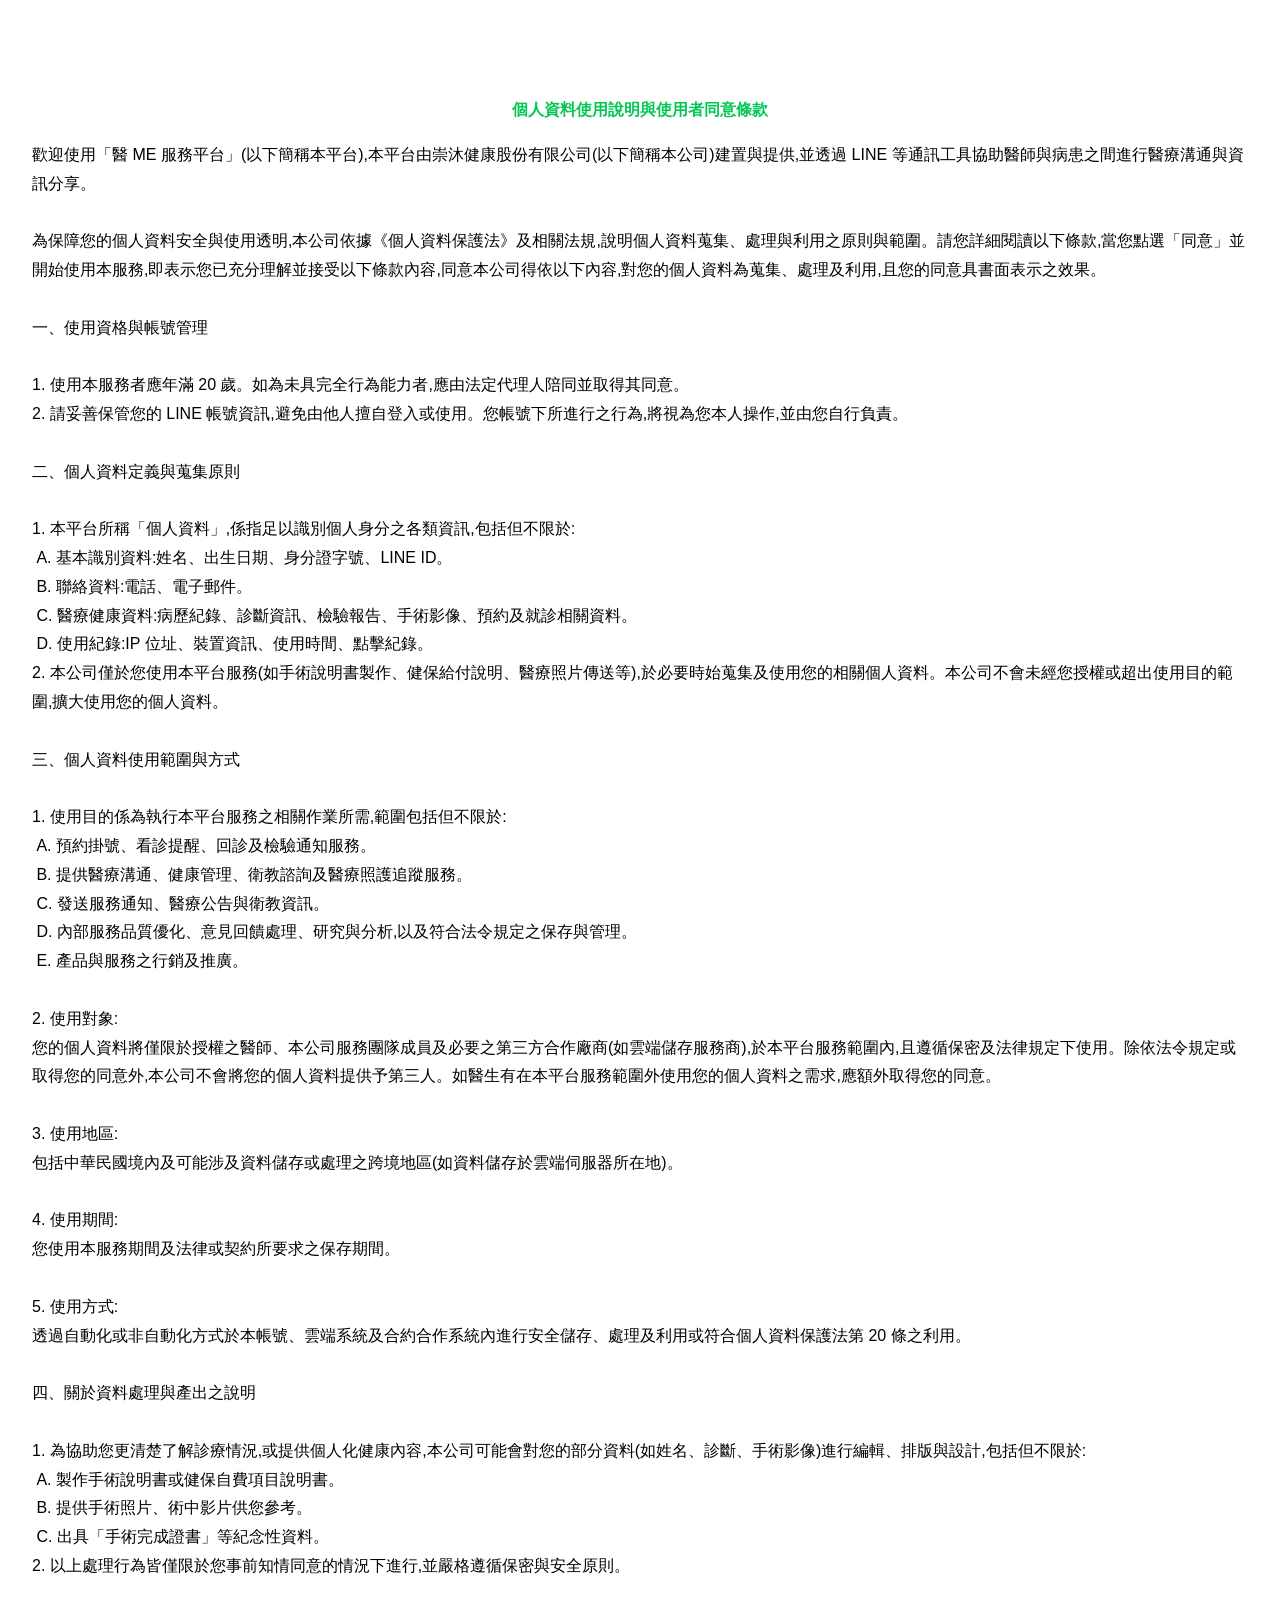
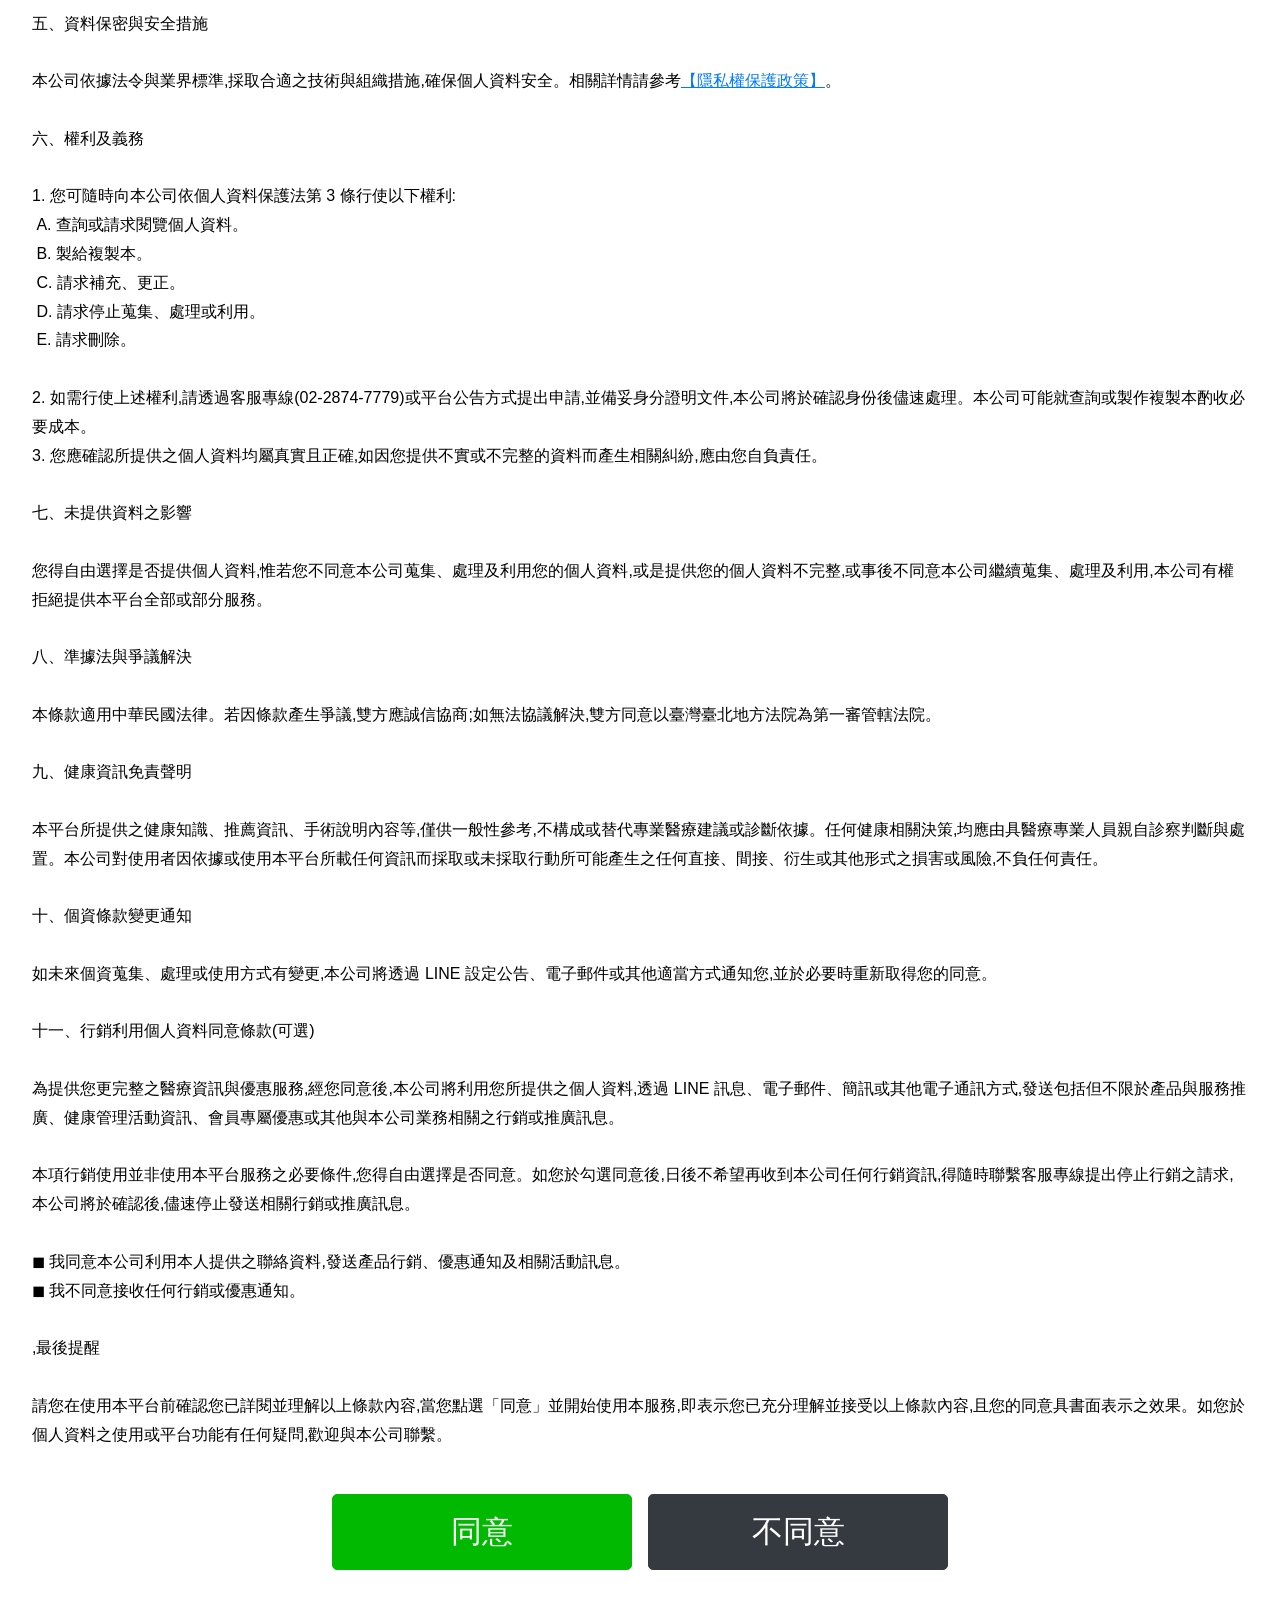
==== commit 0c5ea24a: "Update index.html" ====
--- a/src/vanilla/index.html
+++ b/src/vanilla/index.html
@@ -60,10 +60,31 @@
       .modal__body {
         flex: 1;
         padding: 0;
-      }
-      .modal__body iframe {
-        width: 100%;
-        height: 100%;
+        overflow-y: auto;
+      }
+      .modal__privacy__content {
+        padding: 1.5rem;
+        max-width: 800px;
+        margin: 0 auto;
+      }
+      .modal__privacy__content h4 {
+        text-align: center;
+        margin-bottom: 1rem;
+      }
+      .modal__privacy__content p {
+        white-space: pre-wrap;
+        word-wrap: break-word;
+        overflow-wrap: break-word;
+        line-height: 1.8;
+        text-align: left;
+      }
+      /* 文字自動換行 */
+      .home__privacy__text {
+        white-space: pre-wrap;
+        word-wrap: break-word;
+        overflow-wrap: break-word;
+        line-height: 1.8;
+        text-align: left;
       }
     </style>
   </head>
@@ -184,7 +205,48 @@
           <button type="button" class="modal__close" id="closePrivacyModal">&times;</button>
         </div>
         <div class="modal__body">
-          <iframe src="privacy.html" title="隱私權保護政策" frameborder="0"></iframe>
+          <div class="modal__privacy__content">
+            <h4>隱私權保護政策</h4>
+            <p>隱私權保護政策
+
+崇沐健康股份有限公司(以下簡稱「本公司」)為了讓您能夠安心的使用本公司所提供之「醫 ME 服務平台」服務,特此訂定本隱私權保護政策(以下簡稱「本政策」),以說明本公司如何蒐集、處理及保護您的個人資料,敬請您閱讀以下隱私權保護政策:
+
+一、隱私權保護政策的適用範圍
+本政策內容,包括本公司如何處理您使用「醫 ME 服務平台」服務時收集到的個人識別資料。本政策不適用於本公司以外之網站、第三方服務或非本公司所委任或管理的人員。
+
+二、個人資料的蒐集、處理及利用方式
+1. 當您使用本公司所提供之「醫 ME 服務平台」各項服務時,我們將視該服務功能性質,請您提供必要的個人資料,並在該特定目的範圍內處理及利用您的個人資料;非經您書面同意,本公司不會將個人資料用於其他用途。
+2. 本公司在您使用客服信箱電話、問卷調查等互動性功能時,會保留您所提供的姓名、電子郵件地址、聯絡方式及使用時間等。
+3. 於一般瀏覽時,伺服器會自動記錄您的相關行徑,包括您使用連線設備的 IP 位址、使用時間、使用的瀏覽器、瀏覽及點選資料記錄等,此僅供內部服務優化與安全分析之用。
+4. 為提供精確的服務,本公司可能將蒐集之問卷或使用紀錄進行統計分析,結果僅供內部研究或以匿名統計形式對外揭露。
+
+三、資料之保護
+本公司電腦主機均設有防火牆、防毒系統等相關的各項資訊安全設備及必要的安全防護措施,以確保您的個人資料安全,且僅有經過授權的人員才能接觸您的個人資料。
+如因業務需要,而須委託第三方提供服務,本公司將要求該第三方遵守保密義務,並採取必要之監督與檢核措施,確保資料安全。
+
+四、網站對外的相關連結
+本公司提供之「醫 ME 服務平台」可能提供第三方網站的網路連結,該等網站之隱私權政策由各該網站自行負責,本公司不負任何連帶責任。建議您於使用前詳閱其隱私權保護政策。
+
+五、與第三人共用個人資料之政策
+本公司絕不會提供、交換、出租或出售任何您的個人資料給其他個人、團體、私人企業或公務機關,但有下開情形者,不在此限。
+(1) 經由您書面同意。
+(2) 法律明文規定或主管機關依法請求。
+(3) 為免除您生命、身體、自由或財產上之危險。
+(4) 與公務機關或學術研究機構合作,基於公共利益為統計或學術研究而有必要,且資料經過提供者處理或蒐集者依其揭露方式無從識別特定之當事人。
+(5) 當您使用本平台之行為涉及違法或侵權情事,經研析有揭露之必要時。
+(6) 為維護您的權益。
+(7) 本公司委託廠商協助蒐集、處理或利用您的個人資料時,但本公司將要求其遵守保密義務。
+
+六、Cookie 之使用
+為了提供您最佳的服務,本公司可能在您的裝置中放置並取用我們的 Cookie,以記錄您的偏好設定與使用行為,若您不願接受 Cookie,您可在您使用的瀏覽器功能項中設定隱私權等級為高,即可拒絕 Cookie 的寫入,但可能會導致網站某些功能無法正常執行。
+
+七、隱私權保護政策之修正
+本網站隱私權保護政策將因應需求隨時進行修正,修正後的條款將刊登於網站上,並自公告日起生效。
+
+八、其他
+本政策為揭露本公司個人資料保護與資訊安全管理原則之說明性文件。如您為「醫 ME 服務平台」使用者,您的個人資料蒐集、處理與利用將依本公司之《個人資料使用說明與使用者同意條款》辦理;兩者如有不一致之處,以《個人資料使用說明與使用者同意條款》為準。
+            </p>
+          </div>
         </div>
       </div>
     </div>
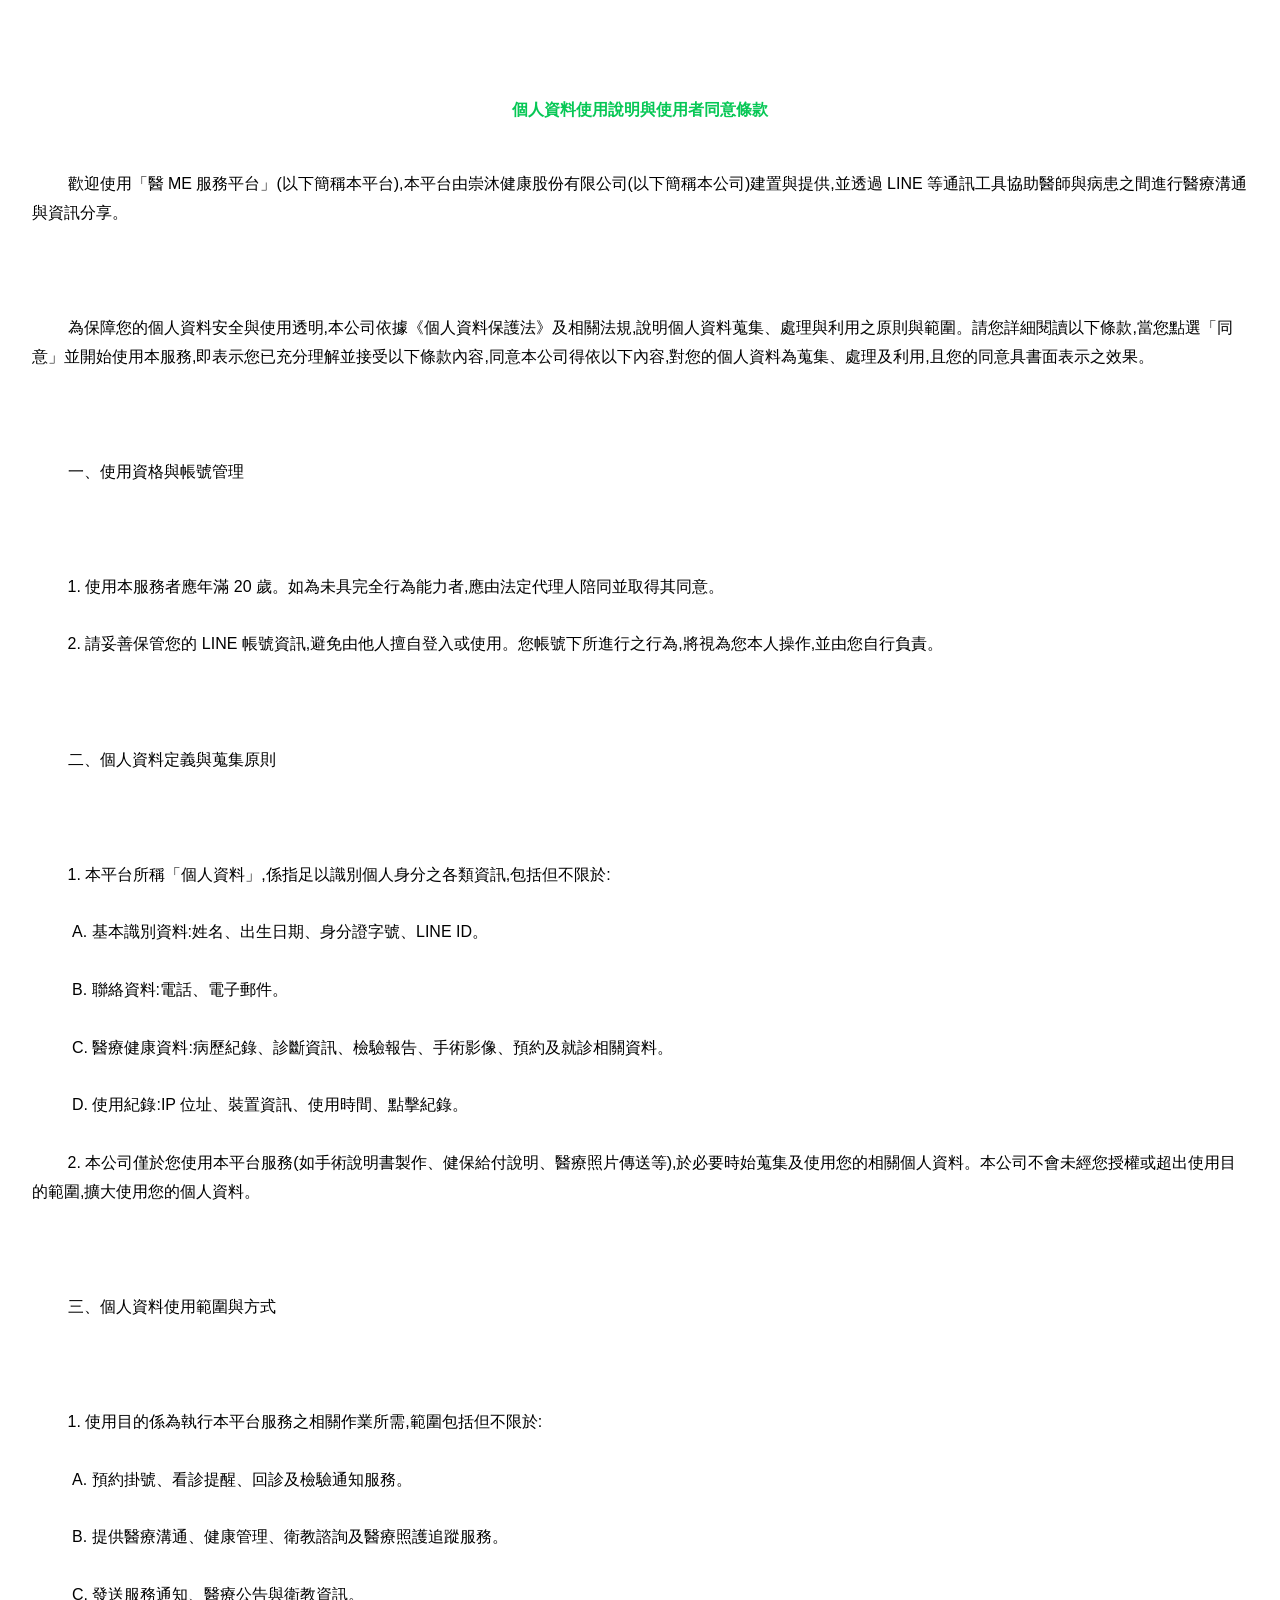
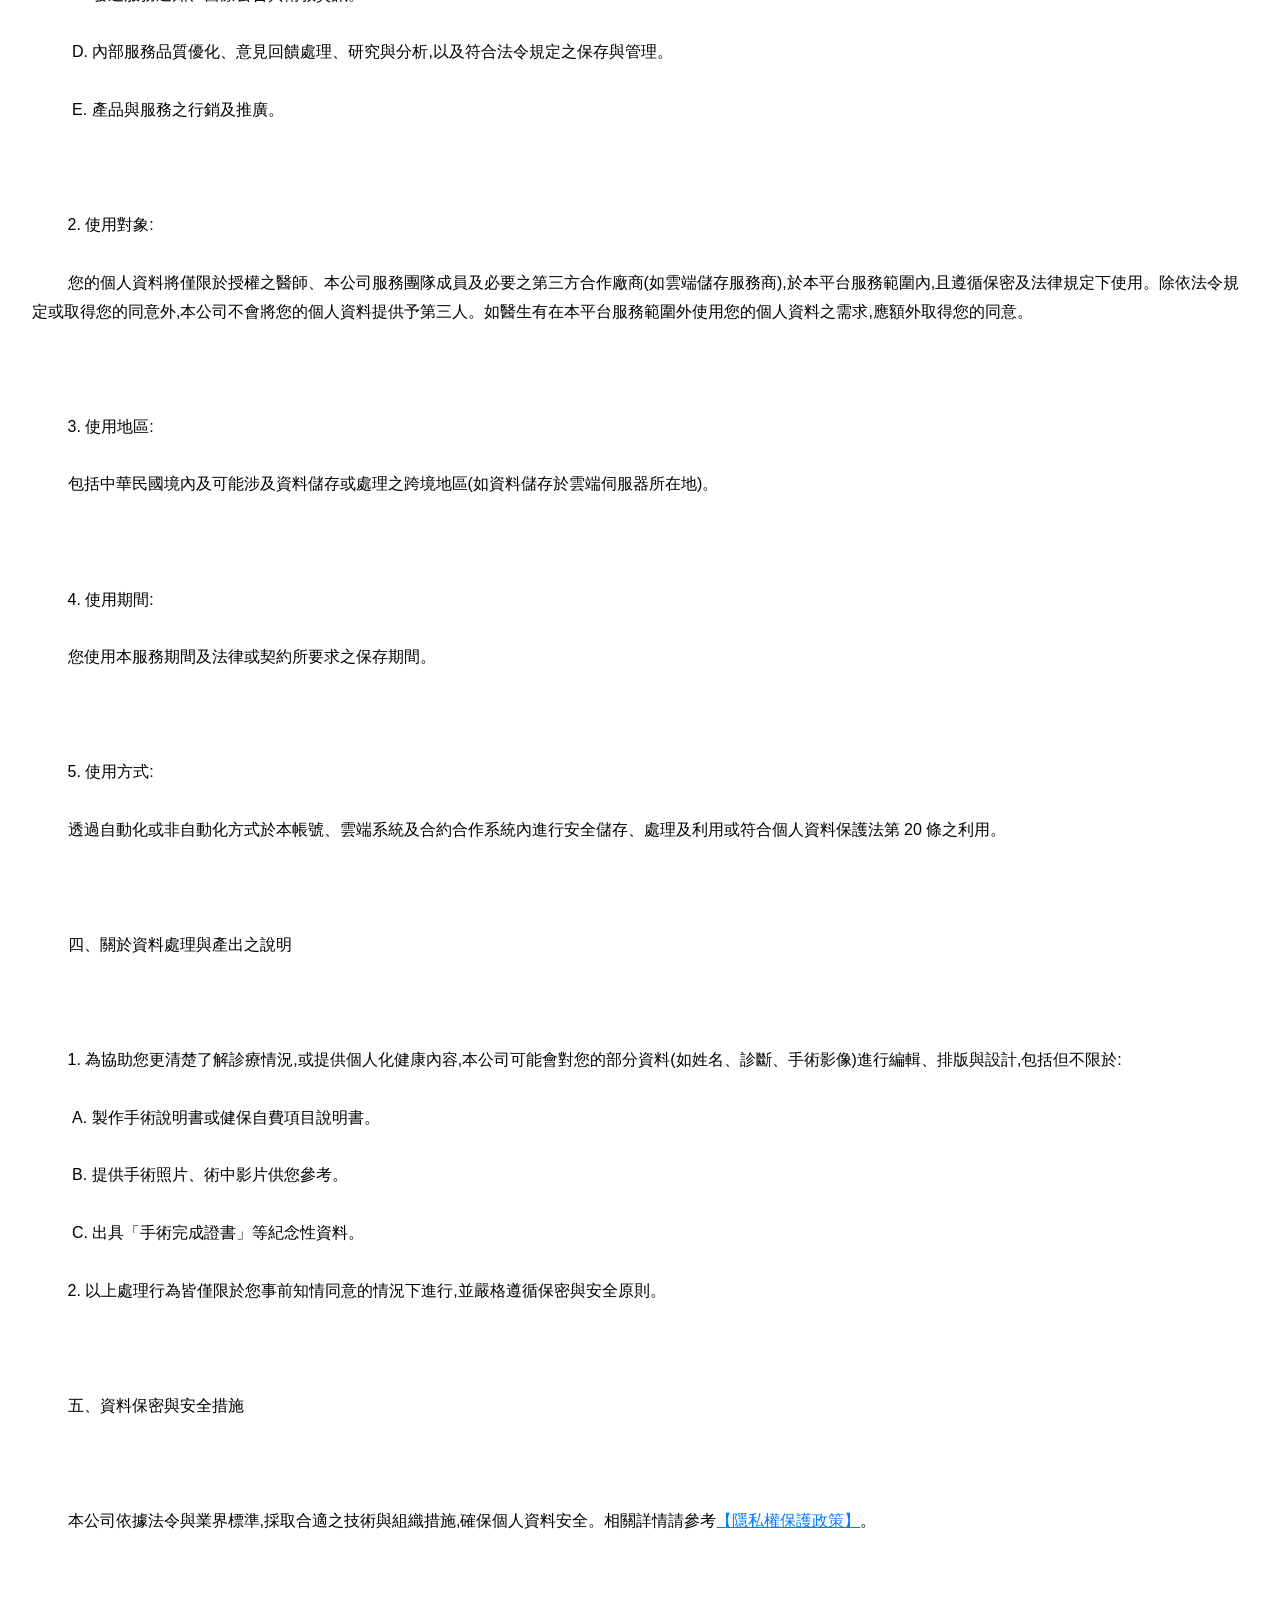
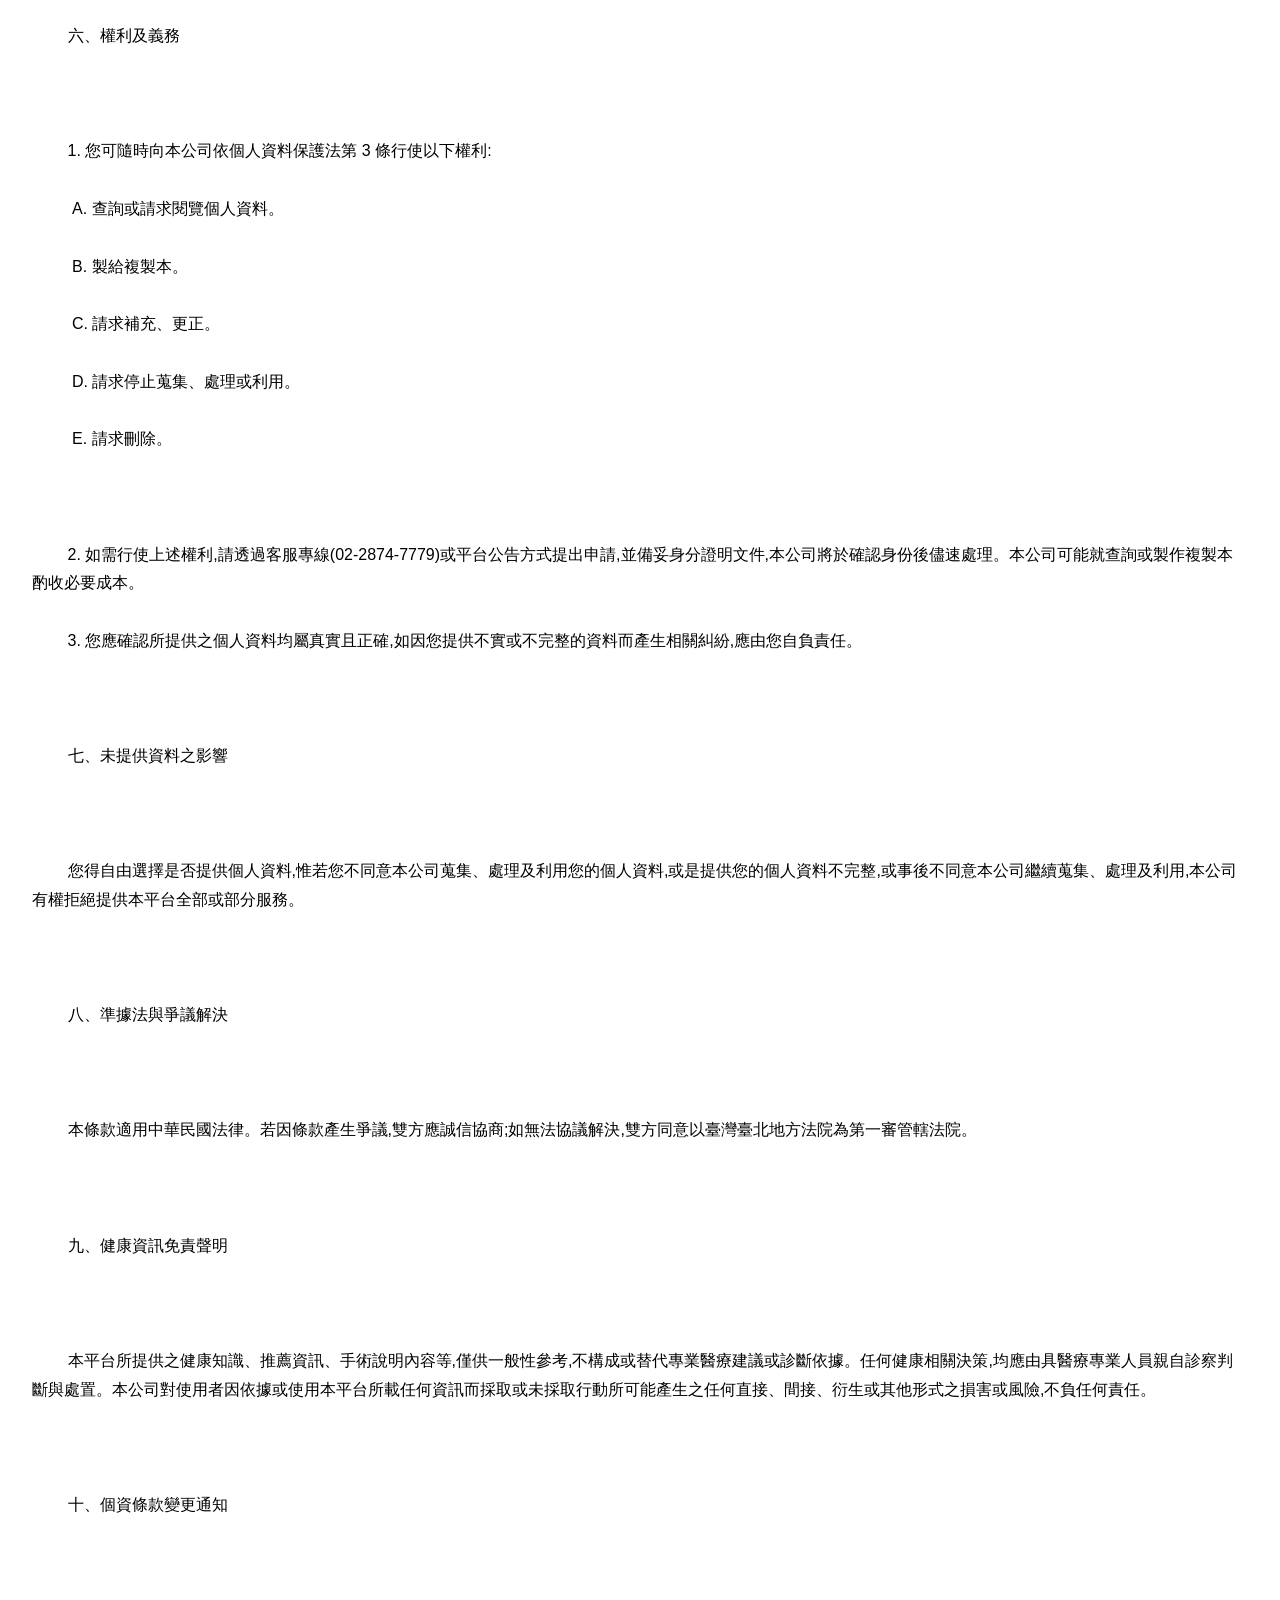
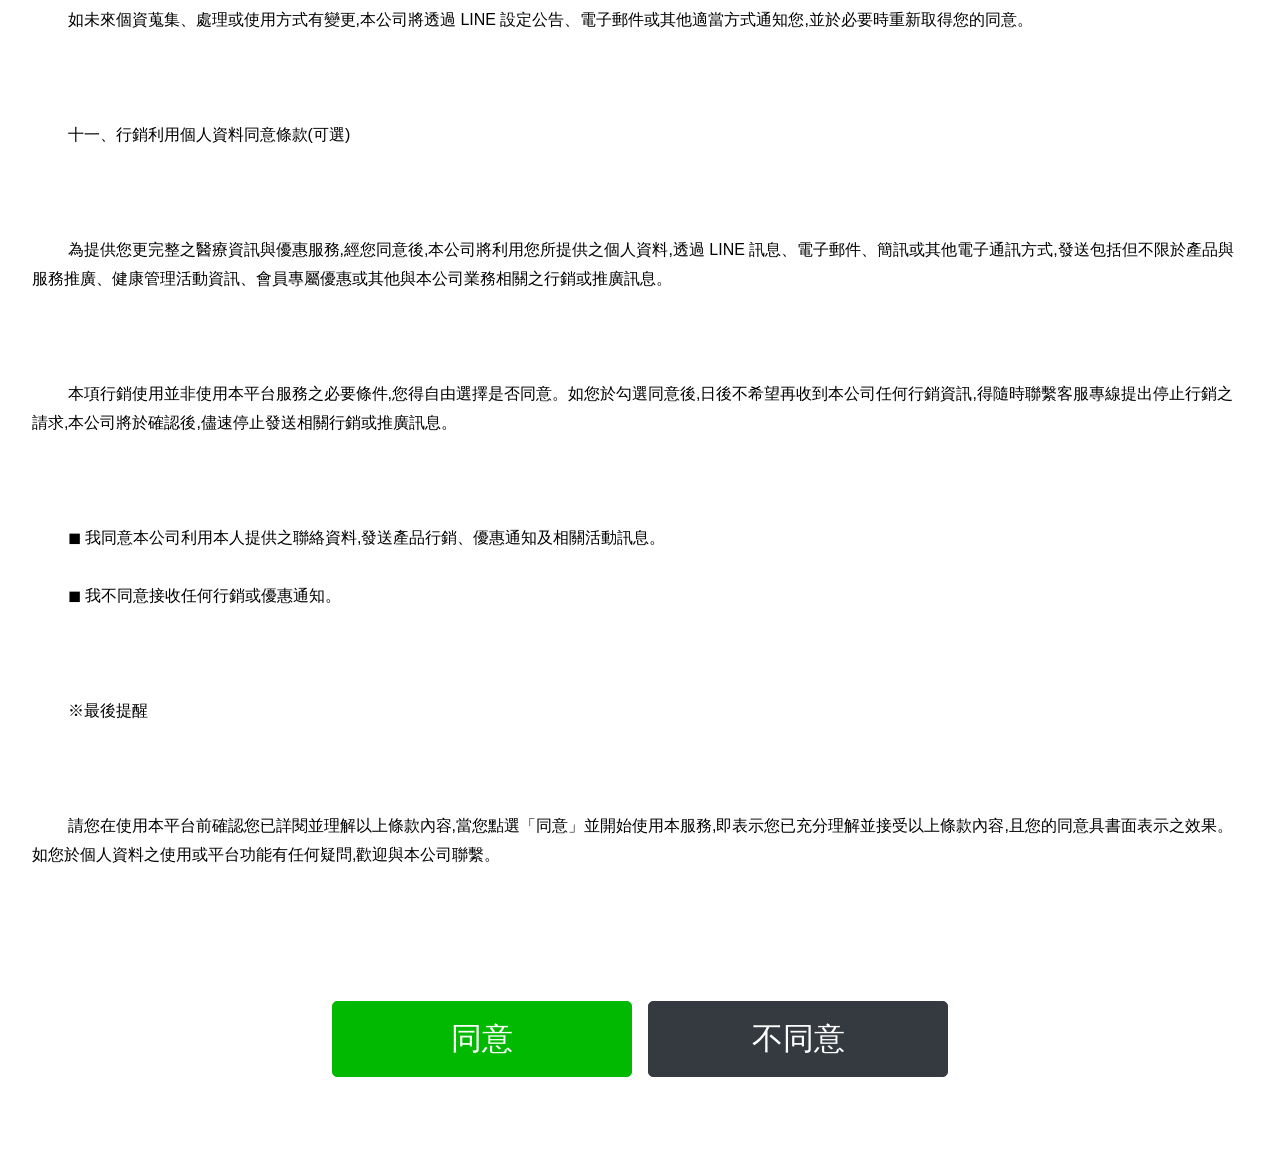
==== commit 37f8eb58: "Update index.html" ====
--- a/src/vanilla/index.html
+++ b/src/vanilla/index.html
@@ -94,97 +94,99 @@
       <div class="home__title">
         <h4 class="home__title__link">個人資料使用說明與使用者同意條款</h4>
       </div>
-      <p class="home__privacy__text">歡迎使用「醫 ME 服務平台」(以下簡稱本平台),本平台由崇沐健康股份有限公司(以下簡稱本公司)建置與提供,並透過 LINE 等通訊工具協助醫師與病患之間進行醫療溝通與資訊分享。
-
-為保障您的個人資料安全與使用透明,本公司依據《個人資料保護法》及相關法規,說明個人資料蒐集、處理與利用之原則與範圍。請您詳細閱讀以下條款,當您點選「同意」並開始使用本服務,即表示您已充分理解並接受以下條款內容,同意本公司得依以下內容,對您的個人資料為蒐集、處理及利用,且您的同意具書面表示之效果。
-
-一、使用資格與帳號管理
-
-1. 使用本服務者應年滿 20 歲。如為未具完全行為能力者,應由法定代理人陪同並取得其同意。
-2. 請妥善保管您的 LINE 帳號資訊,避免由他人擅自登入或使用。您帳號下所進行之行為,將視為您本人操作,並由您自行負責。
-
-二、個人資料定義與蒐集原則
-
-1. 本平台所稱「個人資料」,係指足以識別個人身分之各類資訊,包括但不限於:
-&nbsp;A. 基本識別資料:姓名、出生日期、身分證字號、LINE ID。
-&nbsp;B. 聯絡資料:電話、電子郵件。
-&nbsp;C. 醫療健康資料:病歷紀錄、診斷資訊、檢驗報告、手術影像、預約及就診相關資料。
-&nbsp;D. 使用紀錄:IP 位址、裝置資訊、使用時間、點擊紀錄。
-2. 本公司僅於您使用本平台服務(如手術說明書製作、健保給付說明、醫療照片傳送等),於必要時始蒐集及使用您的相關個人資料。本公司不會未經您授權或超出使用目的範圍,擴大使用您的個人資料。
-
-三、個人資料使用範圍與方式
-
-1. 使用目的係為執行本平台服務之相關作業所需,範圍包括但不限於:
-&nbsp;A. 預約掛號、看診提醒、回診及檢驗通知服務。
-&nbsp;B. 提供醫療溝通、健康管理、衛教諮詢及醫療照護追蹤服務。
-&nbsp;C. 發送服務通知、醫療公告與衛教資訊。
-&nbsp;D. 內部服務品質優化、意見回饋處理、研究與分析,以及符合法令規定之保存與管理。
-&nbsp;E. 產品與服務之行銷及推廣。
-
-2. 使用對象:
-您的個人資料將僅限於授權之醫師、本公司服務團隊成員及必要之第三方合作廠商(如雲端儲存服務商),於本平台服務範圍內,且遵循保密及法律規定下使用。除依法令規定或取得您的同意外,本公司不會將您的個人資料提供予第三人。如醫生有在本平台服務範圍外使用您的個人資料之需求,應額外取得您的同意。
-
-3. 使用地區:
-包括中華民國境內及可能涉及資料儲存或處理之跨境地區(如資料儲存於雲端伺服器所在地)。
-
-4. 使用期間:
-您使用本服務期間及法律或契約所要求之保存期間。
-
-5. 使用方式:
-透過自動化或非自動化方式於本帳號、雲端系統及合約合作系統內進行安全儲存、處理及利用或符合個人資料保護法第 20 條之利用。
-
-四、關於資料處理與產出之說明
-
-1. 為協助您更清楚了解診療情況,或提供個人化健康內容,本公司可能會對您的部分資料(如姓名、診斷、手術影像)進行編輯、排版與設計,包括但不限於:
-&nbsp;A. 製作手術說明書或健保自費項目說明書。
-&nbsp;B. 提供手術照片、術中影片供您參考。
-&nbsp;C. 出具「手術完成證書」等紀念性資料。
-2. 以上處理行為皆僅限於您事前知情同意的情況下進行,並嚴格遵循保密與安全原則。
-
-五、資料保密與安全措施
-
-本公司依據法令與業界標準,採取合適之技術與組織措施,確保個人資料安全。相關詳情請參考<a href="#" id="openPrivacyPolicy" class="privacy-link">【隱私權保護政策】</a>。
-
-六、權利及義務
-
-1. 您可隨時向本公司依個人資料保護法第 3 條行使以下權利:
-&nbsp;A. 查詢或請求閱覽個人資料。
-&nbsp;B. 製給複製本。
-&nbsp;C. 請求補充、更正。
-&nbsp;D. 請求停止蒐集、處理或利用。
-&nbsp;E. 請求刪除。
-
-2. 如需行使上述權利,請透過客服專線(02-2874-7779)或平台公告方式提出申請,並備妥身分證明文件,本公司將於確認身份後儘速處理。本公司可能就查詢或製作複製本酌收必要成本。
-3. 您應確認所提供之個人資料均屬真實且正確,如因您提供不實或不完整的資料而產生相關糾紛,應由您自負責任。
-
-七、未提供資料之影響
-
-您得自由選擇是否提供個人資料,惟若您不同意本公司蒐集、處理及利用您的個人資料,或是提供您的個人資料不完整,或事後不同意本公司繼續蒐集、處理及利用,本公司有權拒絕提供本平台全部或部分服務。
-
-八、準據法與爭議解決
-
-本條款適用中華民國法律。若因條款產生爭議,雙方應誠信協商;如無法協議解決,雙方同意以臺灣臺北地方法院為第一審管轄法院。
-
-九、健康資訊免責聲明
-
-本平台所提供之健康知識、推薦資訊、手術說明內容等,僅供一般性參考,不構成或替代專業醫療建議或診斷依據。任何健康相關決策,均應由具醫療專業人員親自診察判斷與處置。本公司對使用者因依據或使用本平台所載任何資訊而採取或未採取行動所可能產生之任何直接、間接、衍生或其他形式之損害或風險,不負任何責任。
-
-十、個資條款變更通知
-
-如未來個資蒐集、處理或使用方式有變更,本公司將透過 LINE 設定公告、電子郵件或其他適當方式通知您,並於必要時重新取得您的同意。
-
-十一、行銷利用個人資料同意條款(可選)
-
-為提供您更完整之醫療資訊與優惠服務,經您同意後,本公司將利用您所提供之個人資料,透過 LINE 訊息、電子郵件、簡訊或其他電子通訊方式,發送包括但不限於產品與服務推廣、健康管理活動資訊、會員專屬優惠或其他與本公司業務相關之行銷或推廣訊息。
-
-本項行銷使用並非使用本平台服務之必要條件,您得自由選擇是否同意。如您於勾選同意後,日後不希望再收到本公司任何行銷資訊,得隨時聯繫客服專線提出停止行銷之請求,本公司將於確認後,儘速停止發送相關行銷或推廣訊息。
-
-◼ 我同意本公司利用本人提供之聯絡資料,發送產品行銷、優惠通知及相關活動訊息。
-◼ 我不同意接收任何行銷或優惠通知。
-
-,最後提醒
-
-請您在使用本平台前確認您已詳閱並理解以上條款內容,當您點選「同意」並開始使用本服務,即表示您已充分理解並接受以上條款內容,且您的同意具書面表示之效果。如您於個人資料之使用或平台功能有任何疑問,歡迎與本公司聯繫。
+      <p class="home__privacy__text">
+        歡迎使用「醫 ME 服務平台」(以下簡稱本平台),本平台由崇沐健康股份有限公司(以下簡稱本公司)建置與提供,並透過 LINE 等通訊工具協助醫師與病患之間進行醫療溝通與資訊分享。<br>
+        <br>
+        為保障您的個人資料安全與使用透明,本公司依據《個人資料保護法》及相關法規,說明個人資料蒐集、處理與利用之原則與範圍。請您詳細閱讀以下條款,當您點選「同意」並開始使用本服務,即表示您已充分理解並接受以下條款內容,同意本公司得依以下內容,對您的個人資料為蒐集、處理及利用,且您的同意具書面表示之效果。<br>
+        <br>
+        一、使用資格與帳號管理<br>
+        <br>
+        1. 使用本服務者應年滿 20 歲。如為未具完全行為能力者,應由法定代理人陪同並取得其同意。<br>
+        2. 請妥善保管您的 LINE 帳號資訊,避免由他人擅自登入或使用。您帳號下所進行之行為,將視為您本人操作,並由您自行負責。<br>
+        <br>
+        二、個人資料定義與蒐集原則<br>
+        <br>
+        1. 本平台所稱「個人資料」,係指足以識別個人身分之各類資訊,包括但不限於:<br>
+        &nbsp;A. 基本識別資料:姓名、出生日期、身分證字號、LINE ID。<br>
+        &nbsp;B. 聯絡資料:電話、電子郵件。<br>
+        &nbsp;C. 醫療健康資料:病歷紀錄、診斷資訊、檢驗報告、手術影像、預約及就診相關資料。<br>
+        &nbsp;D. 使用紀錄:IP 位址、裝置資訊、使用時間、點擊紀錄。<br>
+        2. 本公司僅於您使用本平台服務(如手術說明書製作、健保給付說明、醫療照片傳送等),於必要時始蒐集及使用您的相關個人資料。本公司不會未經您授權或超出使用目的範圍,擴大使用您的個人資料。<br>
+        <br>
+        三、個人資料使用範圍與方式<br>
+        <br>
+        1. 使用目的係為執行本平台服務之相關作業所需,範圍包括但不限於:<br>
+        &nbsp;A. 預約掛號、看診提醒、回診及檢驗通知服務。<br>
+        &nbsp;B. 提供醫療溝通、健康管理、衛教諮詢及醫療照護追蹤服務。<br>
+        &nbsp;C. 發送服務通知、醫療公告與衛教資訊。<br>
+        &nbsp;D. 內部服務品質優化、意見回饋處理、研究與分析,以及符合法令規定之保存與管理。<br>
+        &nbsp;E. 產品與服務之行銷及推廣。<br>
+        <br>
+        2. 使用對象:<br>
+        您的個人資料將僅限於授權之醫師、本公司服務團隊成員及必要之第三方合作廠商(如雲端儲存服務商),於本平台服務範圍內,且遵循保密及法律規定下使用。除依法令規定或取得您的同意外,本公司不會將您的個人資料提供予第三人。如醫生有在本平台服務範圍外使用您的個人資料之需求,應額外取得您的同意。<br>
+        <br>
+        3. 使用地區:<br>
+        包括中華民國境內及可能涉及資料儲存或處理之跨境地區(如資料儲存於雲端伺服器所在地)。<br>
+        <br>
+        4. 使用期間:<br>
+        您使用本服務期間及法律或契約所要求之保存期間。<br>
+        <br>
+        5. 使用方式:<br>
+        透過自動化或非自動化方式於本帳號、雲端系統及合約合作系統內進行安全儲存、處理及利用或符合個人資料保護法第 20 條之利用。<br>
+        <br>
+        四、關於資料處理與產出之說明<br>
+        <br>
+        1. 為協助您更清楚了解診療情況,或提供個人化健康內容,本公司可能會對您的部分資料(如姓名、診斷、手術影像)進行編輯、排版與設計,包括但不限於:<br>
+        &nbsp;A. 製作手術說明書或健保自費項目說明書。<br>
+        &nbsp;B. 提供手術照片、術中影片供您參考。<br>
+        &nbsp;C. 出具「手術完成證書」等紀念性資料。<br>
+        2. 以上處理行為皆僅限於您事前知情同意的情況下進行,並嚴格遵循保密與安全原則。<br>
+        <br>
+        五、資料保密與安全措施<br>
+        <br>
+        本公司依據法令與業界標準,採取合適之技術與組織措施,確保個人資料安全。相關詳情請參考<a href="#" id="openPrivacyPolicy" class="privacy-link">【隱私權保護政策】</a>。<br>
+        <br>
+        六、權利及義務<br>
+        <br>
+        1. 您可隨時向本公司依個人資料保護法第 3 條行使以下權利:<br>
+        &nbsp;A. 查詢或請求閱覽個人資料。<br>
+        &nbsp;B. 製給複製本。<br>
+        &nbsp;C. 請求補充、更正。<br>
+        &nbsp;D. 請求停止蒐集、處理或利用。<br>
+        &nbsp;E. 請求刪除。<br>
+        <br>
+        2. 如需行使上述權利,請透過客服專線(02-2874-7779)或平台公告方式提出申請,並備妥身分證明文件,本公司將於確認身份後儘速處理。本公司可能就查詢或製作複製本酌收必要成本。<br>
+        3. 您應確認所提供之個人資料均屬真實且正確,如因您提供不實或不完整的資料而產生相關糾紛,應由您自負責任。<br>
+        <br>
+        七、未提供資料之影響<br>
+        <br>
+        您得自由選擇是否提供個人資料,惟若您不同意本公司蒐集、處理及利用您的個人資料,或是提供您的個人資料不完整,或事後不同意本公司繼續蒐集、處理及利用,本公司有權拒絕提供本平台全部或部分服務。<br>
+        <br>
+        八、準據法與爭議解決<br>
+        <br>
+        本條款適用中華民國法律。若因條款產生爭議,雙方應誠信協商;如無法協議解決,雙方同意以臺灣臺北地方法院為第一審管轄法院。<br>
+        <br>
+        九、健康資訊免責聲明<br>
+        <br>
+        本平台所提供之健康知識、推薦資訊、手術說明內容等,僅供一般性參考,不構成或替代專業醫療建議或診斷依據。任何健康相關決策,均應由具醫療專業人員親自診察判斷與處置。本公司對使用者因依據或使用本平台所載任何資訊而採取或未採取行動所可能產生之任何直接、間接、衍生或其他形式之損害或風險,不負任何責任。<br>
+        <br>
+        十、個資條款變更通知<br>
+        <br>
+        如未來個資蒐集、處理或使用方式有變更,本公司將透過 LINE 設定公告、電子郵件或其他適當方式通知您,並於必要時重新取得您的同意。<br>
+        <br>
+        十一、行銷利用個人資料同意條款(可選)<br>
+        <br>
+        為提供您更完整之醫療資訊與優惠服務,經您同意後,本公司將利用您所提供之個人資料,透過 LINE 訊息、電子郵件、簡訊或其他電子通訊方式,發送包括但不限於產品與服務推廣、健康管理活動資訊、會員專屬優惠或其他與本公司業務相關之行銷或推廣訊息。<br>
+        <br>
+        本項行銷使用並非使用本平台服務之必要條件,您得自由選擇是否同意。如您於勾選同意後,日後不希望再收到本公司任何行銷資訊,得隨時聯繫客服專線提出停止行銷之請求,本公司將於確認後,儘速停止發送相關行銷或推廣訊息。<br>
+        <br>
+        ◼ 我同意本公司利用本人提供之聯絡資料,發送產品行銷、優惠通知及相關活動訊息。<br>
+        ◼ 我不同意接收任何行銷或優惠通知。<br>
+        <br>
+        ※最後提醒<br>
+        <br>
+        請您在使用本平台前確認您已詳閱並理解以上條款內容,當您點選「同意」並開始使用本服務,即表示您已充分理解並接受以上條款內容,且您的同意具書面表示之效果。如您於個人資料之使用或平台功能有任何疑問,歡迎與本公司聯繫。<br>
+        <br>
       </p>
 
       <!-- 隱藏輸入欄位 -->
@@ -207,44 +209,45 @@
         <div class="modal__body">
           <div class="modal__privacy__content">
             <h4>隱私權保護政策</h4>
-            <p>隱私權保護政策
-
-崇沐健康股份有限公司(以下簡稱「本公司」)為了讓您能夠安心的使用本公司所提供之「醫 ME 服務平台」服務,特此訂定本隱私權保護政策(以下簡稱「本政策」),以說明本公司如何蒐集、處理及保護您的個人資料,敬請您閱讀以下隱私權保護政策:
-
-一、隱私權保護政策的適用範圍
-本政策內容,包括本公司如何處理您使用「醫 ME 服務平台」服務時收集到的個人識別資料。本政策不適用於本公司以外之網站、第三方服務或非本公司所委任或管理的人員。
-
-二、個人資料的蒐集、處理及利用方式
-1. 當您使用本公司所提供之「醫 ME 服務平台」各項服務時,我們將視該服務功能性質,請您提供必要的個人資料,並在該特定目的範圍內處理及利用您的個人資料;非經您書面同意,本公司不會將個人資料用於其他用途。
-2. 本公司在您使用客服信箱電話、問卷調查等互動性功能時,會保留您所提供的姓名、電子郵件地址、聯絡方式及使用時間等。
-3. 於一般瀏覽時,伺服器會自動記錄您的相關行徑,包括您使用連線設備的 IP 位址、使用時間、使用的瀏覽器、瀏覽及點選資料記錄等,此僅供內部服務優化與安全分析之用。
-4. 為提供精確的服務,本公司可能將蒐集之問卷或使用紀錄進行統計分析,結果僅供內部研究或以匿名統計形式對外揭露。
-
-三、資料之保護
-本公司電腦主機均設有防火牆、防毒系統等相關的各項資訊安全設備及必要的安全防護措施,以確保您的個人資料安全,且僅有經過授權的人員才能接觸您的個人資料。
-如因業務需要,而須委託第三方提供服務,本公司將要求該第三方遵守保密義務,並採取必要之監督與檢核措施,確保資料安全。
-
-四、網站對外的相關連結
-本公司提供之「醫 ME 服務平台」可能提供第三方網站的網路連結,該等網站之隱私權政策由各該網站自行負責,本公司不負任何連帶責任。建議您於使用前詳閱其隱私權保護政策。
-
-五、與第三人共用個人資料之政策
-本公司絕不會提供、交換、出租或出售任何您的個人資料給其他個人、團體、私人企業或公務機關,但有下開情形者,不在此限。
-(1) 經由您書面同意。
-(2) 法律明文規定或主管機關依法請求。
-(3) 為免除您生命、身體、自由或財產上之危險。
-(4) 與公務機關或學術研究機構合作,基於公共利益為統計或學術研究而有必要,且資料經過提供者處理或蒐集者依其揭露方式無從識別特定之當事人。
-(5) 當您使用本平台之行為涉及違法或侵權情事,經研析有揭露之必要時。
-(6) 為維護您的權益。
-(7) 本公司委託廠商協助蒐集、處理或利用您的個人資料時,但本公司將要求其遵守保密義務。
-
-六、Cookie 之使用
-為了提供您最佳的服務,本公司可能在您的裝置中放置並取用我們的 Cookie,以記錄您的偏好設定與使用行為,若您不願接受 Cookie,您可在您使用的瀏覽器功能項中設定隱私權等級為高,即可拒絕 Cookie 的寫入,但可能會導致網站某些功能無法正常執行。
-
-七、隱私權保護政策之修正
-本網站隱私權保護政策將因應需求隨時進行修正,修正後的條款將刊登於網站上,並自公告日起生效。
-
-八、其他
-本政策為揭露本公司個人資料保護與資訊安全管理原則之說明性文件。如您為「醫 ME 服務平台」使用者,您的個人資料蒐集、處理與利用將依本公司之《個人資料使用說明與使用者同意條款》辦理;兩者如有不一致之處,以《個人資料使用說明與使用者同意條款》為準。
+            <p>
+              隱私權保護政策<br>
+              <br>
+              崇沐健康股份有限公司(以下簡稱「本公司」)為了讓您能夠安心的使用本公司所提供之「醫 ME 服務平台」服務,特此訂定本隱私權保護政策(以下簡稱「本政策」),以說明本公司如何蒐集、處理及保護您的個人資料,敬請您閱讀以下隱私權保護政策:<br>
+              <br>
+              一、隱私權保護政策的適用範圍<br>
+              本政策內容,包括本公司如何處理您使用「醫 ME 服務平台」服務時收集到的個人識別資料。本政策不適用於本公司以外之網站、第三方服務或非本公司所委任或管理的人員。<br>
+              <br>
+              二、個人資料的蒐集、處理及利用方式<br>
+              1. 當您使用本公司所提供之「醫 ME 服務平台」各項服務時,我們將視該服務功能性質,請您提供必要的個人資料,並在該特定目的範圍內處理及利用您的個人資料;非經您書面同意,本公司不會將個人資料用於其他用途。<br>
+              2. 本公司在您使用客服信箱電話、問卷調查等互動性功能時,會保留您所提供的姓名、電子郵件地址、聯絡方式及使用時間等。<br>
+              3. 於一般瀏覽時,伺服器會自動記錄您的相關行徑,包括您使用連線設備的 IP 位址、使用時間、使用的瀏覽器、瀏覽及點選資料記錄等,此僅供內部服務優化與安全分析之用。<br>
+              4. 為提供精確的服務,本公司可能將蒐集之問卷或使用紀錄進行統計分析,結果僅供內部研究或以匿名統計形式對外揭露。<br>
+              <br>
+              三、資料之保護<br>
+              本公司電腦主機均設有防火牆、防毒系統等相關的各項資訊安全設備及必要的安全防護措施,以確保您的個人資料安全,且僅有經過授權的人員才能接觸您的個人資料。<br>
+              如因業務需要,而須委託第三方提供服務,本公司將要求該第三方遵守保密義務,並採取必要之監督與檢核措施,確保資料安全。<br>
+              <br>
+              四、網站對外的相關連結<br>
+              本公司提供之「醫 ME 服務平台」可能提供第三方網站的網路連結,該等網站之隱私權政策由各該網站自行負責,本公司不負任何連帶責任。建議您於使用前詳閱其隱私權保護政策。<br>
+              <br>
+              五、與第三人共用個人資料之政策<br>
+              本公司絕不會提供、交換、出租或出售任何您的個人資料給其他個人、團體、私人企業或公務機關,但有下開情形者,不在此限。<br>
+              (1) 經由您書面同意。<br>
+              (2) 法律明文規定或主管機關依法請求。<br>
+              (3) 為免除您生命、身體、自由或財產上之危險。<br>
+              (4) 與公務機關或學術研究機構合作,基於公共利益為統計或學術研究而有必要,且資料經過提供者處理或蒐集者依其揭露方式無從識別特定之當事人。<br>
+              (5) 當您使用本平台之行為涉及違法或侵權情事,經研析有揭露之必要時。<br>
+              (6) 為維護您的權益。<br>
+              (7) 本公司委託廠商協助蒐集、處理或利用您的個人資料時,但本公司將要求其遵守保密義務。<br>
+              <br>
+              六、Cookie 之使用<br>
+              為了提供您最佳的服務,本公司可能在您的裝置中放置並取用我們的 Cookie,以記錄您的偏好設定與使用行為,若您不願接受 Cookie,您可在您使用的瀏覽器功能項中設定隱私權等級為高,即可拒絕 Cookie 的寫入,但可能會導致網站某些功能無法正常執行。<br>
+              <br>
+              七、隱私權保護政策之修正<br>
+              本網站隱私權保護政策將因應需求隨時進行修正,修正後的條款將刊登於網站上,並自公告日起生效。<br>
+              <br>
+              八、其他<br>
+              本政策為揭露本公司個人資料保護與資訊安全管理原則之說明性文件。如您為「醫 ME 服務平台」使用者,您的個人資料蒐集、處理與利用將依本公司之《個人資料使用說明與使用者同意條款》辦理;兩者如有不一致之處,以《個人資料使用說明與使用者同意條款》為準。<br>
             </p>
           </div>
         </div>
